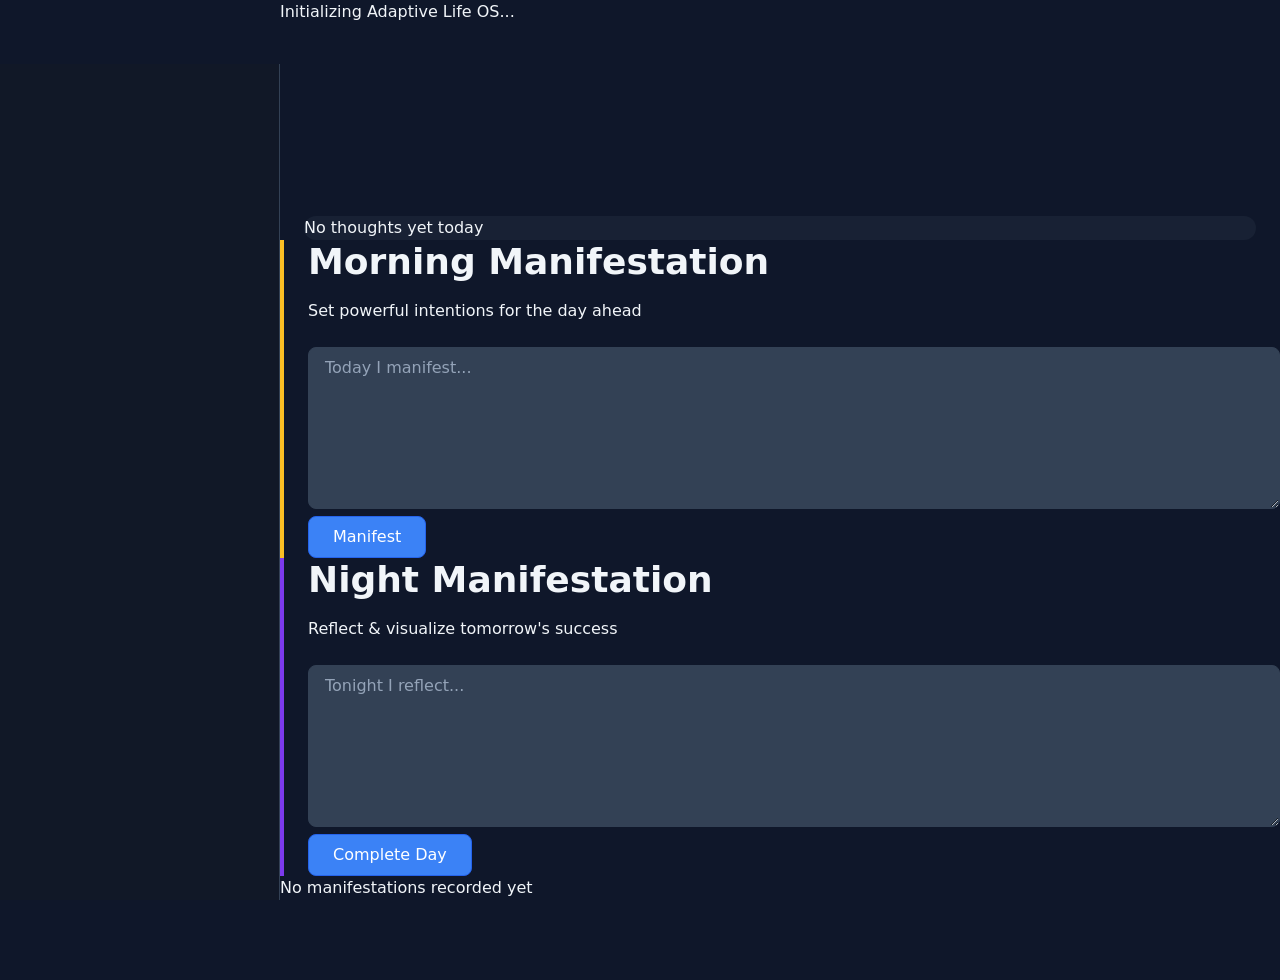
==== index.html @ 181cd0fe "Update index.html" ====
<!DOCTYPE html>
<html lang="en" data-theme="default">
<head>
  <meta charset="UTF-8" />
  <meta name="viewport" content="width=device-width, initial-scale=1.0"/>
  <meta name="description" content="Billionaire Tech – Adaptive Life OS"/>
  <title>Adaptive Life OS – Billionaire Tech</title>

  <!-- Favicon & Meta -->
  
  <meta name="theme-color" content="#0f172a"/>

  <!-- CSS Loading Order – Critical: Do NOT change -->
  <link rel="stylesheet" href="assets/css/01-variables.css"/>
  <link rel="stylesheet" href="assets/css/02-base.css"/>
  <link rel="stylesheet" href="assets/css/03-layout.css"/>
  <link rel="stylesheet" href="assets/css/04-components.css"/>
  <link rel="stylesheet" href="assets/css/05-animations.css"/>
  <link rel="stylesheet" href="assets/css/06-responsive.css"/>
  <link rel="stylesheet" href="assets/css/07-themes.css"/>

</head>
<body>

  <!-- Root Application Container -->
  <div class="app-root">

    <!-- Sidebar Navigation -->
<aside id="sidebar" class="app-sidebar">
  <nav id="sidebar-menu"></nav>
  <!-- Populated dynamically by sidebar.ui.js -->
</aside>

    <!-- Main Content Area -->
    <main class="app-main" id="main-content">

      <!-- Header / Top Bar -->
      <header id="header">
        <!-- Populated by header.ui.js -->
      </header>

      <!-- System Alert Banner (risk, burnout, critical) -->
      <div id="alert-banner"></div>

      <!-- Primary Execution Panel – dynamic view content loads here -->
      <div id="execution-panel" class="main-scroll">
        <!-- Initial loading state -->
        <div class="loading-state">
          <div class="spinner"></div>
          <p>Initializing Adaptive Life OS...</p>
        </div>
      </div>

      <!-- Analytics & Charts Section -->
      <section id="analytics-panel"></section>
        <!-- Chart wrappers populated by charts.ui.js -->
      </section>

      <!-- Thought Ticker (persistent across views) -->
      <div id="thought-ticker-container" class="ticker-container">
        <div id="thought-ticker" class="ticker-scroll"></div>
      </div>

      <!-- Manifestation Reminders -->
      <section id="manifestation-panel">
        <div id="manifest-morning-panel" class="manifest-card manifest-morning"></div>
        <div id="manifest-night-panel" class="manifest-card manifest-night"></div>
        <div id="manifest-history-panel" class="manifest-history-panel"></div>
      </section>

    </main>

  </div>

  <!-- Modal Root – all modals render here -->
  <div id="modal-root"></div>

  <!-- Toast & Alert Containers -->
  <div id="alert-toast-container"></div>
  <div id="alert-warning-panel"></div>

  <!-- JavaScript Loading Order – Critical: Do NOT change -->
  <!-- Core Infrastructure -->
  <script src="assets/js/core/08-storage.js"></script>
  <script src="assets/js/core/09-state.js"></script>
  <script src="assets/js/core/10-versioning.js"></script>
  <script src="assets/js/core/11-eventbus.js"></script>
  <script src="assets/js/core/12-recalculation.js"></script>

  <!-- Authentication Layer -->
  <script src="assets/js/auth/13-auth.guard.js"></script>
  <script src="assets/js/auth/14-auth.session.js"></script>
  <script src="assets/js/auth/15-auth.crypto.js"></script>

  <!-- Primary Engines -->
  <script src="assets/js/engine/16-user.engine.js"></script>
  <script src="assets/js/engine/17-task.engine.js"></script>
  <script src="assets/js/engine/18-habit.engine.js"></script>
  <script src="assets/js/engine/19-mission.engine.js"></script>
  <script src="assets/js/engine/20-finance.engine.js"></script>
  <script src="assets/js/engine/21-health.engine.js"></script>
  <script src="assets/js/engine/22-target.engine.js"></script>
  <script src="assets/js/engine/23-streak.engine.js"></script>

  <!-- Intelligence Engines -->
  <script src="assets/js/engine/24-score.engine.js"></script>
  <script src="assets/js/engine/25-discipline.engine.js"></script>
  <script src="assets/js/engine/26-wealth.engine.js"></script>
  <script src="assets/js/engine/27-risk.engine.js"></script>
  <script src="assets/js/engine/28-burnout.engine.js"></script>
  <script src="assets/js/engine/29-rank.engine.js"></script>
  <script src="assets/js/engine/30-badge.engine.js"></script>
  <script src="assets/js/engine/31-theme.engine.js"></script>

  <!-- UI System -->
  <script src="assets/js/ui/32-router.js"></script>
  <script src="assets/js/ui/33-view.manager.js"></script>
  <script src="assets/js/ui/34-component.loader.js"></script>
  <script src="assets/js/ui/35-dashboard.ui.js"></script>
  <script src="assets/js/ui/36-sidebar.ui.js"></script>
  <script src="assets/js/ui/37-header.ui.js"></script>
  <script src="assets/js/ui/38-alerts.ui.js"></script>
  <script src="assets/js/ui/39-modals.ui.js"></script>
  <script src="assets/js/ui/40-charts.ui.js"></script>
  <script src="assets/js/ui/41-thoughts.ui.js"></script>
  <script src="assets/js/ui/42-manifest.ui.js"></script>

  <!-- Boot & Guard Systems -->
  <script src="assets/js/core/43-boot.js"></script>
  <script src="assets/js/core/44-router.guard.js"></script>
  <script src="assets/js/core/45-system.health.js"></script>
  <script src="assets/js/core/46-migration.manager.js"></script>
  <script src="assets/js/core/47-reset.manager.js"></script>

  <!-- Final Boot Trigger -->
  <script>
    // Ensure boot starts after all scripts load
    document.addEventListener("DOMContentLoaded", function () {
      if (window.Boot) {
        Boot.init();
      } else {
        console.error("Boot module not loaded");
      }
    });
  </script>

</body>
</html>
---- assets/css/01-variables.css ----
/*
 * 01-variables.css
 * Global Design Token System – Billionaire Tech Adaptive Life OS
 * 
 * Central source of truth for all visual design decisions.
 * Loaded FIRST in every HTML document.
 * 
 * Version: 1.0.0 – Initial system (March 2026)
 * No layout, no components, no keyframes allowed here.
 */

:root {
  /* ==========================================================================
     1. CORE COLOR PALETTE – Foundation colors
  ========================================================================== */
  --bt-color-primary: #3b82f6;           /* Blue – main action color */
  --bt-color-primary-light: #60a5fa;
  --bt-color-primary-dark: #2563eb;
  --bt-color-primary-900: #1e40af;
  
  --bt-color-secondary: #6b7280;         /* Cool gray – supporting */
  --bt-color-secondary-light: #9ca3af;
  --bt-color-secondary-dark: #4b5563;
  
  --bt-color-accent: #ec4899;            /* Magenta – highlight / energy */
  --bt-color-accent-light: #f472b6;
  --bt-color-accent-dark: #db2777;

  --bt-color-success: #10b981;           /* Green – achievement / positive */
  --bt-color-success-light: #34d399;
  --bt-color-success-dark: #059669;
  
  --bt-color-warning: #f59e0b;           /* Amber – attention / progress */
  --bt-color-warning-light: #fbbf24;
  --bt-color-warning-dark: #d97706;
  
  --bt-color-danger: #ef4444;            /* Red – alerts / risk */
  --bt-color-danger-light: #f87171;
  --bt-color-danger-dark: #dc2626;
  
  --bt-color-info: #06b6d4;              /* Cyan – information / learning */
  --bt-color-info-light: #22d3ee;
  --bt-color-info-dark: #0891b2;

  /* ==========================================================================
     2. NEUTRAL COLOR SYSTEM – Backgrounds, text, borders
  ========================================================================== */
  --bt-color-bg-main: #0f172a;           /* Slate-950 – dark mode default */
  --bt-color-bg-card: #1e293b;           /* Slate-800 – cards / panels */
  --bt-color-bg-sidebar: #111827;        /* Gray-900 – sidebar */
  --bt-color-bg-header: #0f172a;         /* Same as main for cohesion */
  --bt-color-bg-modal: rgba(15, 23, 42, 0.92);
  --bt-color-bg-surface: #334155;        /* Elevated surfaces */
  --bt-color-bg-hover: rgba(59, 130, 246, 0.08);
  --bt-color-bg-active: rgba(59, 130, 246, 0.16);

  --bt-color-border: #334155;            /* Subtle borders */
  --bt-color-border-soft: #475569;
  --bt-color-border-strong: #64748b;

  --bt-color-text-primary: #f1f5f9;      /* Slate-100 – main text */
  --bt-color-text-secondary: #cbd5e1;    /* Slate-300 */
  --bt-color-text-muted: #94a3b8;        /* Slate-400 */
  --bt-color-text-inverse: #0f172a;      /* For light backgrounds */

  /* ==========================================================================
     3. RISK LEVEL INDICATORS
  ========================================================================== */
  --bt-risk-low: #10b981;                /* Green */
  --bt-risk-medium: #f59e0b;             /* Amber */
  --bt-risk-high: #ef4444;               /* Red */
  --bt-risk-critical: #b91c1c;           /* Darker red – emergency */

  /* ==========================================================================
     4. LOCKDOWN MODE OVERRIDE COLORS
  ========================================================================== */
  --bt-lockdown-bg: #111827;
  --bt-lockdown-border: #ef4444;
  --bt-lockdown-text: #fee2e2;
  --bt-lockdown-banner: #7f1d1d;
  --bt-lockdown-accent: #f87171;

  /* ==========================================================================
     5. RANK THEME PALETTES – Progression hierarchy
  ========================================================================== */
  --bt-rank-beginner: #6b7280;
  --bt-rank-disciplined: #64748b;
  --bt-rank-performer: #3b82f6;
  --bt-rank-achiever: #8b5cf6;
  --bt-rank-executor: #ec4899;
  --bt-rank-elite: #f59e0b;
  --bt-rank-champion: #eab308;
  --bt-rank-legend: #a16207;
  --bt-rank-grandmaster: #ca8a04;

  /* ==========================================================================
     6. BADGE TIER COLORS
  ========================================================================== */
  --bt-badge-tier-1: #94a3b8;            /* Bronze-ish neutral */
  --bt-badge-tier-2: #eab308;            /* Gold */
  --bt-badge-tier-3: #a1a1aa;
  --bt-badge-tier-4: #06b6d4;            /* Diamond / cyan */
  --bt-badge-tier-5: #ec4899;            /* Legendary magenta */

  /* ==========================================================================
     7. MANIFESTATION CATEGORY COLORS
  ========================================================================== */
  --bt-manifest-morning: #fbbf24;        /* Warm sunrise amber */
  --bt-manifest-night: #7c3aed;          /* Deep violet – reflection */
  --bt-manifest-thought: #60a5fa;        /* Clear blue – clarity */
  --bt-manifest-goal: #10b981;           /* Growth green */
  --bt-manifest-success: #ec4899;        /* Victory magenta */

  /* ==========================================================================
     8. SPACING SCALE – 4px base system
  ========================================================================== */
  --bt-space-xxs: 0.125rem;   /* 2px  */
  --bt-space-xs:  0.25rem;    /* 4px  */
  --bt-space-sm:  0.5rem;     /* 8px  */
  --bt-space-md:  1rem;       /* 16px */
  --bt-space-lg:  1.5rem;     /* 24px */
  --bt-space-xl:  2rem;       /* 32px */
  --bt-space-2xl: 3rem;       /* 48px */
  --bt-space-3xl: 4rem;       /* 64px */
  --bt-space-4xl: 6rem;       /* 96px */
  --bt-space-5xl: 8rem;       /* 128px */

  /* ==========================================================================
     9. BORDER RADIUS SCALE
  ========================================================================== */
  --bt-radius-sm: 0.375rem;   /* 6px  */
  --bt-radius-md: 0.5rem;     /* 8px  */
  --bt-radius-lg: 0.75rem;    /* 12px */
  --bt-radius-xl: 1rem;       /* 16px */
  --bt-radius-2xl: 1.5rem;    /* 24px */
  --bt-radius-pill: 9999px;

  /* ==========================================================================
     10. SHADOW SYSTEM
  ========================================================================== */
  --bt-shadow-xs: 0 1px 2px rgba(0, 0, 0, 0.08);
  --bt-shadow-sm: 0 1px 3px rgba(0, 0, 0, 0.12), 0 1px 2px rgba(0, 0, 0, 0.06);
  --bt-shadow-md: 0 4px 6px -1px rgba(0, 0, 0, 0.1), 0 2px 4px -1px rgba(0, 0, 0, 0.06);
  --bt-shadow-lg: 0 10px 15px -3px rgba(0, 0, 0, 0.1), 0 4px 6px -2px rgba(0, 0, 0, 0.05);
  --bt-shadow-xl: 0 20px 25px -5px rgba(0, 0, 0, 0.1), 0 10px 10px -5px rgba(0, 0, 0, 0.04);
  --bt-shadow-inner: inset 0 2px 4px 0 rgba(0, 0, 0, 0.06);

  /* ==========================================================================
     11. Z-INDEX LAYERING SYSTEM
  ========================================================================== */
  --bt-z-base: 0;
  --bt-z-dropdown: 10;
  --bt-z-sticky: 100;
  --bt-z-modal: 1000;
  --bt-z-overlay: 1100;
  --bt-z-toast: 1200;
  --bt-z-max: 9999;

  /* ==========================================================================
     12. LAYOUT & SIZING CONSTANTS
  ========================================================================== */
  --bt-sidebar-width: 280px;
  --bt-sidebar-collapsed-width: 80px;
  --bt-header-height: 64px;
  --bt-card-padding: var(--bt-space-lg);
  --bt-container-max: 1440px;
  --bt-content-max: 1280px;

  /* ==========================================================================
     13. TYPOGRAPHY TOKENS
  ========================================================================== */
  --bt-font-family-primary: system-ui, -apple-system, BlinkMacSystemFont, "Segoe UI", Roboto, "Helvetica Neue", Arial, sans-serif;
  --bt-font-family-mono: ui-monospace, SFMono-Regular, Menlo, Monaco, Consolas, "Liberation Mono", "Courier New", monospace;

  --bt-font-size-xs:   0.75rem;    /* 12px */
  --bt-font-size-sm:   0.875rem;   /* 14px */
  --bt-font-size-md:   1rem;       /* 16px */
  --bt-font-size-lg:   1.125rem;   /* 18px */
  --bt-font-size-xl:   1.25rem;    /* 20px */
  --bt-font-size-2xl:  1.5rem;     /* 24px */
  --bt-font-size-3xl:  1.875rem;   /* 30px */
  --bt-font-size-4xl:  2.25rem;    /* 36px */
  --bt-font-size-5xl:  3rem;       /* 48px */

  --bt-font-weight-normal: 400;
  --bt-font-weight-medium: 500;
  --bt-font-weight-semibold: 600;
  --bt-font-weight-bold: 700;

  /* ==========================================================================
     14. ANIMATION TIMING TOKENS
  ========================================================================== */
  --bt-animation-xslow: 600ms;
  --bt-animation-slow:  400ms;
  --bt-animation-medium: 300ms;
  --bt-animation-fast:  200ms;
  --bt-animation-instant: 120ms;

  --bt-easing-standard: cubic-bezier(0.4, 0, 0.2, 1);
  --bt-easing-decelerate: cubic-bezier(0, 0, 0.2, 1);
  --bt-easing-accelerate: cubic-bezier(0.4, 0, 1, 1);

  /* ==========================================================================
     15. CHART & DATA VISUALIZATION PALETTE
  ========================================================================== */
  --bt-chart-primary: var(--bt-color-primary);
  --bt-chart-secondary: var(--bt-color-accent);
  --bt-chart-tertiary: #8b5cf6;
  --bt-chart-quaternary: #10b981;
  --bt-chart-warning: var(--bt-color-warning);
  --bt-chart-danger: var(--bt-color-danger);
  --bt-chart-neutral: #64748b;

  /* Progress / gradient helpers */
  --bt-progress-gradient-success: linear-gradient(90deg, #059669, #10b981);
  --bt-progress-gradient-warning: linear-gradient(90deg, #d97706, #f59e0b);
  --bt-progress-gradient-danger:  linear-gradient(90deg, #dc2626, #ef4444);

  /* ==========================================================================
     16. ALERT & NOTIFICATION TOKENS
  ========================================================================== */
  --bt-alert-success-bg: rgba(16, 185, 129, 0.12);
  --bt-alert-success-border: rgba(16, 185, 129, 0.3);
  --bt-alert-warning-bg: rgba(245, 158, 11, 0.12);
  --bt-alert-warning-border: rgba(245, 158, 11, 0.3);
  --bt-alert-danger-bg: rgba(239, 68, 68, 0.12);
  --bt-alert-danger-border: rgba(239, 68, 68, 0.3);

  /* ==========================================================================
     17. SCROLLBAR & MISC UI TOKENS
  ========================================================================== */
  --bt-scrollbar-track: #1e293b;
  --bt-scrollbar-thumb: #475569;
  --bt-scrollbar-thumb-hover: #64748b;

  --bt-modal-overlay: rgba(0, 0, 0, 0.7);
  --bt-backdrop-blur: blur(8px);

  /* Thought ticker specific */
  --bt-thought-ticker-bg: rgba(30, 41, 59, 0.6);
  --bt-thought-ticker-text: #e2e8f0;
}
---- assets/css/02-base.css ----
/*
 * 02-base.css
 * Foundation / Base Layer – Billionaire Tech Adaptive Life OS
 *
 * Establishes consistent cross-browser rendering baseline.
 * Loaded immediately after 01-variables.css.
 *
 * Purpose: Reset browser defaults → Normalize elements → Set safe defaults
 * No layout, no components, no theme-specific overrides allowed here.
 *
 * Version: 1.0.0 – March 2026
 */

@import url("01-variables.css");

/* ==========================================================================
   1. CSS RESET & UNIVERSAL RULES
========================================================================== */

*,
*::before,
*::after {
  margin: 0;
  padding: 0;
  border: 0;
  box-sizing: border-box;
  min-width: 0;
}

/* Prevent iOS font size adjust on orientation change */
html {
  -webkit-text-size-adjust: 100%;
  -moz-text-size-adjust: 100%;
  text-size-adjust: 100%;
}

/* Smooth scrolling – disabled in reduced-motion */
html {
  scroll-behavior: smooth;
}

/* ==========================================================================
   2. ROOT & HTML BASE SETUP
========================================================================== */

html {
  height: 100%;
  font-size: 100%;                    /* 16px base */
  -webkit-font-smoothing: antialiased;
  -moz-osx-font-smoothing: grayscale;
  text-rendering: optimizeLegibility;
}

/* ==========================================================================
   3. BODY BASE STYLING
========================================================================== */

body {
  height: 100%;
  min-height: 100vh;
  background: var(--bt-color-bg-main);
  color: var(--bt-color-text-primary);
  font-family: var(--bt-font-family-primary);
  font-size: var(--bt-font-size-md);
  line-height: 1.5;
  font-weight: var(--bt-font-weight-normal);
  -webkit-font-smoothing: antialiased;
  -moz-osx-font-smoothing: grayscale;
  text-rendering: optimizeLegibility;
  overflow-x: hidden;
}

/* ==========================================================================
   4. TYPOGRAPHY BASE HIERARCHY
========================================================================== */

h1, h2, h3, h4, h5, h6 {
  font-weight: var(--bt-font-weight-semibold);
  line-height: 1.2;
  margin-bottom: var(--bt-space-md);
}

h1 { font-size: var(--bt-font-size-5xl); }
h2 { font-size: var(--bt-font-size-4xl); }
h3 { font-size: var(--bt-font-size-3xl); }
h4 { font-size: var(--bt-font-size-2xl); }
h5 { font-size: var(--bt-font-size-xl);  }
h6 { font-size: var(--bt-font-size-lg);  }

p {
  margin-bottom: var(--bt-space-lg);
}

small, .text-sm {
  font-size: var(--bt-font-size-sm);
}

strong, b {
  font-weight: var(--bt-font-weight-semibold);
}

em, i {
  font-style: italic;
}

/* ==========================================================================
   5. LINKS
========================================================================== */

a {
  color: var(--bt-color-primary);
  text-decoration: none;
  transition: color var(--bt-animation-fast) var(--bt-easing-standard);
}

a:hover,
a:focus-visible {
  color: var(--bt-color-primary-light);
  text-decoration: underline;
  text-underline-offset: 2px;
}

/* ==========================================================================
   6. BUTTON RESET
========================================================================== */

button,
[role="button"],
input[type="button"],
input[type="submit"],
input[type="reset"] {
  appearance: none;
  background: none;
  border: none;
  font: inherit;
  color: inherit;
  cursor: pointer;
  text-align: center;
  line-height: normal;
  padding: 0;
}

/* Remove inner focus ring on some browsers */
button::-moz-focus-inner,
input::-moz-focus-inner {
  border: 0;
  padding: 0;
}

/* ==========================================================================
   7. FORM ELEMENTS NORMALIZATION
========================================================================== */

input,
textarea,
select,
button {
  font-family: inherit;
  font-size: inherit;
  line-height: inherit;
}

input[type="text"],
input[type="password"],
input[type="email"],
input[type="number"],
input[type="search"],
input[type="tel"],
input[type="url"],
input[type="date"],
textarea {
  appearance: none;
  background: var(--bt-color-bg-surface);
  border: 1px solid var(--bt-color-border);
  border-radius: var(--bt-radius-md);
  color: var(--bt-color-text-primary);
  padding: var(--bt-space-sm) var(--bt-space-md);
  width: 100%;
}

textarea {
  resize: vertical;
  min-height: 80px;
}

select {
  appearance: none;
  background: var(--bt-color-bg-surface) url("data:image/svg+xml,%3Csvg xmlns='http://www.w3.org/2000/svg' width='12' height='12' fill='none' viewBox='0 0 12 12'%3E%3Cpath stroke='%2394a3b8' stroke-linecap='round' stroke-linejoin='round' stroke-width='1.5' d='m1 4 5 5 5-5'/%3E%3C/svg%3E") no-repeat right var(--bt-space-md) center;
  background-size: 12px;
  padding-right: calc(var(--bt-space-md) + 20px);
}

/* Placeholder styling */
::placeholder {
  color: var(--bt-color-text-muted);
  opacity: 1;
}

/* ==========================================================================
   8. IMAGES & MEDIA
========================================================================== */

img,
video,
picture,
canvas,
svg {
  display: block;
  max-width: 100%;
  height: auto;
}

img {
  vertical-align: middle;
}

/* Prevent layout shift for lazy-loaded images */
[loading="lazy"] {
  min-height: 1px;
}

/* ==========================================================================
   9. LISTS
========================================================================== */

ul,
ol {
  list-style: none;
  padding-left: 0;
}

li {
  margin-bottom: var(--bt-space-xs);
}

/* ==========================================================================
   10. TABLES
========================================================================== */

table {
  border-collapse: collapse;
  width: 100%;
}

th,
td {
  padding: var(--bt-space-md);
  text-align: left;
  border-bottom: 1px solid var(--bt-color-border);
}

th {
  font-weight: var(--bt-font-weight-semibold);
  color: var(--bt-color-text-secondary);
}

/* ==========================================================================
   11. CODE & PRE
========================================================================== */

pre,
code,
kbd,
samp {
  font-family: var(--bt-font-family-mono);
  font-size: 0.95em;
}

code {
  background: rgba(30, 41, 59, 0.6);
  padding: 0.2em 0.4em;
  border-radius: var(--bt-radius-sm);
  color: #f472b6;
}

pre {
  background: var(--bt-color-bg-card);
  padding: var(--bt-space-lg);
  border-radius: var(--bt-radius-md);
  overflow-x: auto;
  border: 1px solid var(--bt-color-border);
}

pre code {
  background: none;
  padding: 0;
}

/* ==========================================================================
   12. SCROLLBARS – Modern cross-browser
========================================================================== */

body,
html,
.scroll-container {
  scrollbar-width: thin;
  scrollbar-color: var(--bt-scrollbar-thumb) var(--bt-scrollbar-track);
}

/* WebKit (Chrome, Edge, Safari) */
::-webkit-scrollbar {
  width: 8px;
  height: 8px;
}

::-webkit-scrollbar-track {
  background: var(--bt-scrollbar-track);
  border-radius: 4px;
}

::-webkit-scrollbar-thumb {
  background: var(--bt-scrollbar-thumb);
  border-radius: 4px;
  border: 2px solid var(--bt-scrollbar-track);
}

::-webkit-scrollbar-thumb:hover {
  background: var(--bt-scrollbar-thumb-hover);
}

/* ==========================================================================
   13. ACCESSIBILITY & MOTION
========================================================================== */

/* Focus visible only on keyboard navigation */
:focus-visible {
  outline: 2px solid var(--bt-color-primary);
  outline-offset: 2px;
  border-radius: var(--bt-radius-sm);
}

/* Hide default focus on mouse click (most elements) */
:focus:not(:focus-visible) {
  outline: none;
}

/* Selection highlight */
::selection {
  background: var(--bt-color-primary);
  color: white;
}

/* Reduced motion */
@media (prefers-reduced-motion: reduce) {
  html {
    scroll-behavior: auto !important;
  }

  *,
  *::before,
  *::after {
    animation-duration: 0.01ms !important;
    animation-iteration-count: 1 !important;
    transition-duration: 0.01ms !important;
    scroll-behavior: auto !important;
  }
}

/* ==========================================================================
   14. LAYOUT & TEXT SAFETY
========================================================================== */

* {
  overflow-wrap: break-word;
  word-break: break-word;
  hyphens: auto;
}

img,
video,
iframe {
  max-width: 100%;
}

/* Prevent zoom issues on mobile inputs */
input[type="text"],
input[type="password"],
input[type="email"],
input[type="number"] {
  font-size: 16px; /* ≥16px prevents iOS zoom */
}

/* ==========================================================================
   15. DARK MODE & LOCKDOWN COMPATIBILITY STUBS
========================================================================== */

/* These are just placeholders — actual overrides live in 07-themes.css */
[data-theme="dark"] {
  /* Variables already dark by default – can be adjusted here if needed */
}

[data-lockdown="true"] {
  /* Lockdown mode will override many variables in themes.css */
}

/* ==========================================================================
   16. UTILITY RESET HELPERS
========================================================================== */

.sr-only {
  position: absolute;
  width: 1px;
  height: 1px;
  padding: 0;
  margin: -1px;
  overflow: hidden;
  clip: rect(0, 0, 0, 0);
  white-space: nowrap;
  border-width: 0;
}
---- assets/css/03-layout.css ----
/*
 * 03-layout.css
 * Structural Layout Layer – Billionaire Tech Adaptive Life OS
 *
 * Defines the overall spatial skeleton of the application.
 * Loaded after variables.css and base.css.
 *
 * Purpose: Establish major containers, positioning, grid/flex systems
 *          and responsive-safe structural hierarchy.
 *
 * Strictly NO component styling, colors (except via variables),
 * animations, media queries (except structural necessity), or theme overrides.
 *
 * Version: 1.0.0 – March 2026
 */

.app-root {
  min-height: 100vh;
  height: 100%;
  display: flex;
  flex-direction: column;
  background: var(--bt-color-bg-main);
  overflow-x: hidden;
}

/* ==========================================================================
   HEADER LAYOUT
========================================================================== */

.app-header {
  position: sticky;
  top: 0;
  z-index: var(--bt-z-sticky);
  height: var(--bt-header-height);
  background: var(--bt-color-bg-header);
  border-bottom: 1px solid var(--bt-color-border);
  display: flex;
  align-items: center;
  padding: 0 var(--bt-space-xl);
  flex-shrink: 0;
}

.header-container {
  width: 100%;
  max-width: var(--bt-container-max);
  margin: 0 auto;
  display: flex;
  align-items: center;
  justify-content: space-between;
}

.header-left {
  display: flex;
  align-items: center;
  gap: var(--bt-space-lg);
}

.header-center {
  flex: 1;
  display: flex;
  justify-content: center;
  align-items: center;
}

.header-right {
  display: flex;
  align-items: center;
  gap: var(--bt-space-md);
}

/* ==========================================================================
   SIDEBAR LAYOUT
========================================================================== */

.app-sidebar {
  position: fixed;
  top: var(--bt-header-height);
  left: 0;
  bottom: 0;
  width: var(--bt-sidebar-width);
  background: var(--bt-color-bg-sidebar);
  border-right: 1px solid var(--bt-color-border);
  z-index: var(--bt-z-sticky);
  transition: width var(--bt-animation-medium) var(--bt-easing-standard);
  overflow: hidden;
}

.sidebar-inner {
  height: 100%;
  display: flex;
  flex-direction: column;
}

.sidebar-scroll {
  flex: 1;
  overflow-y: auto;
  overflow-x: hidden;
  padding: var(--bt-space-lg) 0;
  scrollbar-width: thin;
}

.sidebar-section {
  padding: 0 var(--bt-space-lg);
  margin-bottom: var(--bt-space-2xl);
}

.sidebar-footer {
  padding: var(--bt-space-lg);
  border-top: 1px solid var(--bt-color-border);
  flex-shrink: 0;
}

/* Collapsed sidebar mode */
.app-sidebar.sidebar-collapsed {
  width: var(--bt-sidebar-collapsed-width);
}

.sidebar-collapsed .sidebar-section {
  padding: 0 var(--bt-space-md);
}

.sidebar-collapsed .sidebar-label,
.sidebar-collapsed .sidebar-subtitle,
.sidebar-collapsed .ticker-controls span:not(.icon) {
  display: none;
}

.sidebar-collapsed .sidebar-item {
  justify-content: center;
}

.sidebar-collapsed .sidebar-section-header {
  justify-content: center;
}

/* ==========================================================================
   MAIN CONTENT AREA
========================================================================== */

.app-main {
  margin-left: var(--bt-sidebar-width);
  flex: 1;
  display: flex;
  flex-direction: column;
  min-width: 0;
  transition: margin-left var(--bt-animation-medium) var(--bt-easing-standard);
}

.app-main.sidebar-collapsed {
  margin-left: var(--bt-sidebar-collapsed-width);
}

.main-wrapper {
  flex: 1;
  padding: var(--bt-space-xl);
  max-width: var(--bt-content-max);
  margin: 0 auto;
  width: 100%;
}

.main-scroll {
  flex: 1;
  overflow-y: auto;
  overflow-x: hidden;
}

/* ==========================================================================
   DASHBOARD GRID STRUCTURE
========================================================================== */

.dashboard-grid {
  display: grid;
  grid-template-columns: repeat(12, 1fr);
  gap: var(--bt-space-lg);
}

.dashboard-top {
  grid-column: 1 / -1;
}

.dashboard-metrics {
  grid-column: 1 / -1;
  display: grid;
  grid-template-columns: repeat(auto-fit, minmax(240px, 1fr));
  gap: var(--bt-space-lg);
}

.dashboard-execution {
  grid-column: 1 / 9;
}

.dashboard-analytics {
  grid-column: 9 / -1;
}

/* ==========================================================================
   EXECUTION PANEL LAYOUT
========================================================================== */

.execution-panel {
  display: grid;
  grid-template-columns: repeat(12, 1fr);
  gap: var(--bt-space-xl);
}

.execution-primary {
  grid-column: 1 / 9;
}

.execution-secondary {
  grid-column: 9 / -1;
}

.execution-card-area {
  display: grid;
  grid-template-columns: repeat(auto-fill, minmax(320px, 1fr));
  gap: var(--bt-space-lg);
}

/* ==========================================================================
   ANALYTICS & CHART CONTAINERS
========================================================================== */

.analytics-container {
  display: grid;
  grid-template-columns: repeat(12, 1fr);
  gap: var(--bt-space-lg);
}

.chart-wrapper {
  grid-column: span 6;
  background: var(--bt-color-bg-card);
  border-radius: var(--bt-radius-lg);
  overflow: hidden;
  border: 1px solid var(--bt-color-border);
  box-shadow: var(--bt-shadow-md);
}

.chart-header {
  padding: var(--bt-space-md) var(--bt-space-lg);
  border-bottom: 1px solid var(--bt-color-border);
}

.chart-body {
  padding: var(--bt-space-lg);
  height: 320px;
  position: relative;
}

/* Full-width chart variant */
.chart-wrapper.full {
  grid-column: 1 / -1;
}

/* ==========================================================================
   SYSTEM BANNER AREA (Risk / Lockdown / Notifications)
========================================================================== */

.system-banner-area {
  position: sticky;
  top: var(--bt-header-height);
  z-index: calc(var(--bt-z-sticky) + 1);
  pointer-events: none;
}

.banner-container {
  max-width: var(--bt-content-max);
  margin: 0 auto;
  padding: 0 var(--bt-space-xl);
}

/* ==========================================================================
   THOUGHT TICKER ZONE (usually in sidebar)
========================================================================== */

.ticker-container {
  background: var(--bt-thought-ticker-bg);
  border-radius: var(--bt-radius-lg);
  overflow: hidden;
  margin: 0 var(--bt-space-lg);
}

.ticker-scroll {
  max-height: 180px;
  overflow-y: auto;
  padding: var(--bt-space-md);
  scrollbar-width: none;
}

.ticker-scroll::-webkit-scrollbar {
  display: none;
}

.ticker-controls {
  display: flex;
  justify-content: space-between;
  align-items: center;
  padding: var(--bt-space-xs) var(--bt-space-md);
  font-size: var(--bt-font-size-sm);
}

/* ==========================================================================
   ADMIN DASHBOARD LAYOUT
========================================================================== */

.admin-container {
  padding: var(--bt-space-xl);
  max-width: var(--bt-container-max);
  margin: 0 auto;
  width: 100%;
}

.admin-grid {
  display: grid;
  grid-template-columns: repeat(12, 1fr);
  gap: var(--bt-space-xl);
}

.admin-users-table {
  grid-column: 1 / -1;
}

.admin-analytics {
  grid-column: 1 / 7;
}

.admin-audit-panel,
.admin-system-health {
  grid-column: 7 / -1;
}

/* ==========================================================================
   MODAL LAYOUT SYSTEM
========================================================================== */

.modal-root {
  position: fixed;
  inset: 0;
  z-index: var(--bt-z-modal);
  display: flex;
  align-items: center;
  justify-content: center;
  pointer-events: none;
}

.modal-overlay {
  position: absolute;
  inset: 0;
  background: var(--bt-modal-overlay);
  backdrop-filter: var(--bt-backdrop-blur);
  pointer-events: all;
}

.modal-wrapper {
  position: relative;
  z-index: 2;
  max-width: 90vw;
  max-height: 90vh;
  pointer-events: all;
  overflow: hidden;
  border-radius: var(--bt-radius-xl);
  box-shadow: var(--bt-shadow-xl);
}

.modal-content {
  max-height: 90vh;
  overflow-y: auto;
  background: var(--bt-color-bg-card);
}

/* Stacked / confirmation modals variant */
.modal-wrapper.confirm {
  max-width: 480px;
}

/* ==========================================================================
   RESPONSIVE SAFETY & HELPERS
========================================================================== */

.content-max {
  max-width: var(--bt-content-max);
  margin-left: auto;
  margin-right: auto;
  width: 100%;
}

.scroll-safe {
  overflow-y: auto;
  overflow-x: hidden;
  -webkit-overflow-scrolling: touch;
}

.no-scroll {
  overflow: hidden;
}

/* Prevent content jump when scrollbar appears/disappears */
html.has-scrollbar {
  scrollbar-gutter: stable;
}
---- assets/css/04-components.css ----
/*
 * 04-components.css
 * Reusable UI Component Library – Billionaire Tech Adaptive Life OS
 *
 * Implements atomic + molecular UI pieces that live inside layout containers.
 * Loaded after layout.css — applies visual skin & micro-layout to components.
 *
 * Design inspiration: Stripe Dashboard + Linear + modern SaaS patterns
 * 
 * Strictly NO full-page layout, NO keyframes, NO media queries, NO theme overrides.
 *
 * Version: 1.0.0 – March 2026
 */

/* ==========================================================================
   1. BUTTON SYSTEM
========================================================================== */

.btn {
  display: inline-flex;
  align-items: center;
  justify-content: center;
  gap: var(--bt-space-sm);
  padding: var(--bt-space-sm) var(--bt-space-lg);
  border-radius: var(--bt-radius-md);
  font-weight: var(--bt-font-weight-medium);
  font-size: var(--bt-font-size-md);
  line-height: 1.5;
  cursor: pointer;
  transition: all var(--bt-animation-fast) var(--bt-easing-standard);
  white-space: nowrap;
}

.btn:disabled,
.btn[disabled] {
  opacity: 0.55;
  cursor: not-allowed;
  pointer-events: none;
}

.btn-primary {
  background: var(--bt-color-primary);
  color: white;
  border: 1px solid var(--bt-color-primary-dark);
}

.btn-primary:hover {
  background: var(--bt-color-primary-dark);
  transform: translateY(-1px);
}

.btn-secondary {
  background: var(--bt-color-bg-surface);
  color: var(--bt-color-text-primary);
  border: 1px solid var(--bt-color-border);
}

.btn-secondary:hover {
  background: var(--bt-color-bg-hover);
  border-color: var(--bt-color-border-strong);
}

.btn-success  { background: var(--bt-color-success);  color: white; border: 1px solid var(--bt-color-success-dark); }
.btn-warning  { background: var(--bt-color-warning);  color: white; border: 1px solid var(--bt-color-warning-dark); }
.btn-danger   { background: var(--bt-color-danger);   color: white; border: 1px solid var(--bt-color-danger-dark); }
.btn-ghost    { background: transparent; border: 1px solid var(--bt-color-border); color: var(--bt-color-text-primary); }
.btn-ghost:hover { background: var(--bt-color-bg-hover); }

.btn-icon {
  padding: var(--bt-space-sm);
  width: 2.5rem;
  height: 2.5rem;
  border-radius: var(--bt-radius-md);
}

.btn-sm { padding: var(--bt-space-xs) var(--bt-space-md); font-size: var(--bt-font-size-sm); }
.btn-lg { padding: var(--bt-space-md) var(--bt-space-xl); font-size: var(--bt-font-size-lg); }

/* ==========================================================================
   2. CARD COMPONENTS
========================================================================== */

.card {
  background: var(--bt-color-bg-card);
  border: 1px solid var(--bt-color-border);
  border-radius: var(--bt-radius-lg);
  box-shadow: var(--bt-shadow-md);
  overflow: hidden;
  transition: transform var(--bt-animation-fast), box-shadow var(--bt-animation-fast);
}

.card:hover {
  transform: translateY(-2px);
  box-shadow: var(--bt-shadow-lg);
}

.card-header {
  padding: var(--bt-space-md) var(--bt-space-lg);
  border-bottom: 1px solid var(--bt-color-border);
  font-weight: var(--bt-font-weight-semibold);
  font-size: var(--bt-font-size-lg);
  display: flex;
  align-items: center;
  justify-content: space-between;
  gap: var(--bt-space-md);
}

.card-body {
  padding: var(--bt-space-lg);
}

.card-footer {
  padding: var(--bt-space-md) var(--bt-space-lg);
  border-top: 1px solid var(--bt-color-border);
  background: rgba(0,0,0,0.03);
  display: flex;
  align-items: center;
  justify-content: flex-end;
  gap: var(--bt-space-md);
}

/* Variants */
.metric-card {
  text-align: center;
  padding: var(--bt-space-xl) var(--bt-space-lg);
}

.execution-card {
  min-height: 180px;
  display: flex;
  flex-direction: column;
}

.analytics-card,
.admin-card {
  height: 100%;
}

/* ==========================================================================
   3. PROGRESS BARS
========================================================================== */

.progress {
  height: 10px;
  background: var(--bt-color-bg-surface);
  border-radius: var(--bt-radius-pill);
  overflow: hidden;
  position: relative;
}

.progress-fill {
  height: 100%;
  width: 0%;
  transition: width var(--bt-animation-medium) var(--bt-easing-decelerate);
}

.progress-success .progress-fill { background: var(--bt-color-success); }
.progress-warning .progress-fill { background: var(--bt-color-warning); }
.progress-danger  .progress-fill { background: var(--bt-color-danger);  }

.progress-label {
  font-size: var(--bt-font-size-sm);
  color: var(--bt-color-text-secondary);
  margin-bottom: var(--bt-space-xs);
  display: flex;
  justify-content: space-between;
}

/* ==========================================================================
   4. RANK PROGRESS (specialized)
========================================================================== */

.rank-progress {
  height: 14px;
  background: var(--bt-color-bg-surface);
  border-radius: var(--bt-radius-pill);
  overflow: hidden;
  position: relative;
}

.rank-progress-bar {
  height: 100%;
  background: linear-gradient(90deg, var(--bt-rank-beginner), currentColor);
  transition: width var(--bt-animation-medium);
}

.rank-label {
  font-weight: var(--bt-font-weight-semibold);
  font-size: var(--bt-font-size-xl);
  margin-bottom: var(--bt-space-xs);
}

.rank-xp {
  font-size: var(--bt-font-size-sm);
  color: var(--bt-color-text-muted);
}

/* ==========================================================================
   5. BADGE SYSTEM
========================================================================== */

.badge {
  display: inline-flex;
  align-items: center;
  gap: var(--bt-space-xs);
  padding: var(--bt-space-xs) var(--bt-space-sm);
  border-radius: var(--bt-radius-pill);
  font-size: var(--bt-font-size-xs);
  font-weight: var(--bt-font-weight-medium);
  text-transform: uppercase;
  letter-spacing: 0.5px;
}

.badge-tier-1 { background: var(--bt-badge-tier-1); color: white; }
.badge-tier-2 { background: var(--bt-badge-tier-2); color: #0f172a; }
.badge-tier-3 { background: var(--bt-badge-tier-3); color: white; }
.badge-tier-4 { background: var(--bt-badge-tier-4); color: #0f172a; }
.badge-tier-5 { background: var(--bt-badge-tier-5); color: white; box-shadow: 0 0 12px rgba(236,72,153,0.5); }

/* ==========================================================================
   6. ALERT & BANNER COMPONENTS
========================================================================== */

.alert {
  padding: var(--bt-space-md) var(--bt-space-lg);
  border-radius: var(--bt-radius-md);
  border-left: 4px solid;
  background: rgba(255,255,255,0.04);
}

.alert-success { border-color: var(--bt-color-success); background: var(--bt-alert-success-bg); }
.alert-warning { border-color: var(--bt-color-warning); background: var(--bt-alert-warning-bg); }
.alert-danger  { border-color: var(--bt-color-danger);  background: var(--bt-alert-danger-bg);  }
.alert-info    { border-color: var(--bt-color-info);    background: rgba(6,182,212,0.12); }

.risk-banner,
.lockdown-banner {
  padding: var(--bt-space-lg);
  text-align: center;
  font-weight: var(--bt-font-weight-bold);
  border-radius: 0 0 var(--bt-radius-lg) var(--bt-radius-lg);
}

.risk-low    { background: var(--bt-risk-low);    color: white; }
.risk-medium { background: var(--bt-risk-medium); color: #0f172a; }
.risk-high   { background: var(--bt-risk-high);   color: white; }
.risk-critical { background: var(--bt-risk-critical); color: white; }

/* ==========================================================================
   7. FORM CONTROLS
========================================================================== */

.form-group {
  margin-bottom: var(--bt-space-lg);
}

.form-label {
  display: block;
  margin-bottom: var(--bt-space-xs);
  font-weight: var(--bt-font-weight-medium);
  font-size: var(--bt-font-size-sm);
  color: var(--bt-color-text-secondary);
}

.input,
.textarea,
.select {
  width: 100%;
  padding: var(--bt-space-sm) var(--bt-space-md);
  background: var(--bt-color-bg-surface);
  border: 1px solid var(--bt-color-border);
  border-radius: var(--bt-radius-md);
  color: var(--bt-color-text-primary);
  font-size: var(--bt-font-size-md);
  transition: border-color var(--bt-animation-fast);
}

.input:focus,
.textarea:focus,
.select:focus {
  outline: none;
  border-color: var(--bt-color-primary);
  box-shadow: 0 0 0 3px rgba(59,130,246,0.15);
}

.input-error {
  border-color: var(--bt-color-danger);
}

.input-error:focus {
  box-shadow: 0 0 0 3px rgba(239,68,68,0.15);
}

/* ==========================================================================
   8. TOGGLE SWITCH
========================================================================== */

.toggle {
  position: relative;
  display: inline-block;
  width: 44px;
  height: 24px;
}

.toggle input {
  opacity: 0;
  width: 0;
  height: 0;
}

.toggle-track {
  position: absolute;
  cursor: pointer;
  inset: 0;
  background: var(--bt-color-border);
  border-radius: 34px;
  transition: background var(--bt-animation-fast);
}

.toggle-thumb {
  position: absolute;
  content: "";
  height: 18px;
  width: 18px;
  left: 3px;
  bottom: 3px;
  background: white;
  border-radius: 50%;
  transition: transform var(--bt-animation-fast);
}

.toggle input:checked + .toggle-track {
  background: var(--bt-color-primary);
}

.toggle input:checked + .toggle-track .toggle-thumb {
  transform: translateX(20px);
}

/* ==========================================================================
   9. TABS
========================================================================== */

.tabs {
  display: flex;
  border-bottom: 1px solid var(--bt-color-border);
  margin-bottom: var(--bt-space-lg);
}

.tab {
  padding: var(--bt-space-sm) var(--bt-space-lg);
  cursor: pointer;
  font-weight: var(--bt-font-weight-medium);
  color: var(--bt-color-text-secondary);
  border-bottom: 2px solid transparent;
  transition: all var(--bt-animation-fast);
}

.tab:hover {
  color: var(--bt-color-text-primary);
}

.tab-active {
  color: var(--bt-color-primary);
  border-bottom-color: var(--bt-color-primary);
}

/* ==========================================================================
   10. DROPDOWN MENU
========================================================================== */

.dropdown-menu {
  position: absolute;
  background: var(--bt-color-bg-card);
  border: 1px solid var(--bt-color-border);
  border-radius: var(--bt-radius-lg);
  box-shadow: var(--bt-shadow-xl);
  min-width: 180px;
  z-index: var(--bt-z-dropdown);
  overflow: hidden;
  padding: var(--bt-space-xs) 0;
}

.dropdown-item {
  display: flex;
  align-items: center;
  gap: var(--bt-space-sm);
  padding: var(--bt-space-sm) var(--bt-space-lg);
  color: var(--bt-color-text-primary);
  cursor: pointer;
}

.dropdown-item:hover {
  background: var(--bt-color-bg-hover);
}

.dropdown-divider {
  height: 1px;
  background: var(--bt-color-border);
  margin: var(--bt-space-xs) 0;
}

/* ==========================================================================
   11. TABLES
========================================================================== */

.table {
  width: 100%;
  border-collapse: separate;
  border-spacing: 0;
}

.table-head th {
  background: rgba(30,41,59,0.4);
  padding: var(--bt-space-md);
  text-align: left;
  font-weight: var(--bt-font-weight-semibold);
  color: var(--bt-color-text-secondary);
  border-bottom: 1px solid var(--bt-color-border);
}

.table-row {
  background: var(--bt-color-bg-card);
}

.table-row:hover {
  background: var(--bt-color-bg-hover);
}

.table-cell {
  padding: var(--bt-space-md);
  border-bottom: 1px solid var(--bt-color-border);
}

.table-striped .table-row:nth-child(odd) {
  background: rgba(15,23,42,0.3);
}

/* ==========================================================================
   12. STREAK INDICATORS
========================================================================== */

.streak-indicator {
  display: flex;
  align-items: center;
  gap: var(--bt-space-sm);
  font-weight: var(--bt-font-weight-semibold);
  font-size: var(--bt-font-size-lg);
  color: var(--bt-color-warning);
}

.streak-active {
  color: var(--bt-color-success);
  animation: pulse-glow 2s infinite;
}

.streak-milestone {
  background: var(--bt-color-warning);
  color: #0f172a;
  padding: var(--bt-space-xs) var(--bt-space-sm);
  border-radius: var(--bt-radius-pill);
  font-size: var(--bt-font-size-sm);
}

/* ==========================================================================
   13. THOUGHT TICKER
========================================================================== */

.ticker {
  overflow: hidden;
  white-space: nowrap;
}

.ticker-item {
  display: inline-block;
  padding: var(--bt-space-xs) var(--bt-space-md);
  background: rgba(236,72,153,0.08);
  border-radius: var(--bt-radius-sm);
  margin-right: var(--bt-space-md);
  color: var(--bt-thought-ticker-text);
}

/* ==========================================================================
   14. MANIFESTATION CARDS
========================================================================== */

.manifest-card {
  border-left: 4px solid;
  padding-left: var(--bt-space-lg);
}

.manifest-morning  { border-color: var(--bt-manifest-morning);  }
.manifest-night    { border-color: var(--bt-manifest-night);    }
.manifest-thought  { border-color: var(--bt-manifest-thought);  }
.manifest-goal     { border-color: var(--bt-manifest-goal);     }
.manifest-success  { border-color: var(--bt-manifest-success);  }

/* ==========================================================================
   15. LOADING / EMPTY / ERROR STATES
========================================================================== */

.loading,
.empty-state,
.error-state {
  display: flex;
  flex-direction: column;
  align-items: center;
  justify-content: center;
  padding: var(--bt-space-2xl);
  color: var(--bt-color-text-muted);
  min-height: 180px;
}

.empty-state svg,
.error-state svg {
  width: 64px;
  height: 64px;
  margin-bottom: var(--bt-space-lg);
  opacity: 0.4;
}
---- assets/css/05-animations.css ----
/*
 * 05-animations.css
 * Motion & Micro-interaction System – Billionaire Tech Adaptive Life OS
 *
 * Defines all animated behaviors, transitions and keyframes.
 * Loaded after components.css — applies motion on top of existing styles.
 *
 * Philosophy: Subtle, performant, professional SaaS-grade feedback
 *             Hardware-accelerated properties only (transform, opacity)
 *             Full prefers-reduced-motion support
 *
 * Version: 1.0.0 – March 2026
 */

/* ==========================================================================
   GLOBAL MOTION SAFEGUARD
   Respect user preference for reduced motion
========================================================================== */

@media (prefers-reduced-motion: reduce) {
  *,
  *::before,
  *::after {
    animation-duration: 0.01ms !important;
    animation-iteration-count: 1 !important;
    transition-duration: 0.01ms !important;
    animation-play-state: paused !important;
  }
}

/* ==========================================================================
   1. FADE ANIMATIONS
========================================================================== */

@keyframes fadeIn {
  from { opacity: 0; }
  to   { opacity: 1; }
}

@keyframes fadeOut {
  from { opacity: 1; }
  to   { opacity: 0; }
}

.fade-in {
  animation: fadeIn var(--bt-animation-medium) var(--bt-easing-decelerate) forwards;
}

.fade-in-fast {
  animation: fadeIn var(--bt-animation-fast) var(--bt-easing-standard) forwards;
}

.fade-in-slow {
  animation: fadeIn var(--bt-animation-slow) var(--bt-easing-decelerate) forwards;
}

.fade-out {
  animation: fadeOut var(--bt-animation-medium) var(--bt-easing-accelerate) forwards;
}

/* ==========================================================================
   2. SLIDE ENTRANCE ANIMATIONS
========================================================================== */

@keyframes slideInLeft {
  from { transform: translateX(-20px); opacity: 0; }
  to   { transform: translateX(0);     opacity: 1; }
}

@keyframes slideInRight {
  from { transform: translateX(20px); opacity: 0; }
  to   { transform: translateX(0);    opacity: 1; }
}

@keyframes slideInUp {
  from { transform: translateY(20px); opacity: 0; }
  to   { transform: translateY(0);    opacity: 1; }
}

@keyframes slideInDown {
  from { transform: translateY(-20px); opacity: 0; }
  to   { transform: translateY(0);     opacity: 1; }
}

.slide-in-left  { animation: slideInLeft  var(--bt-animation-medium) var(--bt-easing-decelerate) forwards; }
.slide-in-right { animation: slideInRight var(--bt-animation-medium) var(--bt-easing-decelerate) forwards; }
.slide-in-up    { animation: slideInUp    var(--bt-animation-medium) var(--bt-easing-decelerate) forwards; }
.slide-in-down  { animation: slideInDown  var(--bt-animation-medium) var(--bt-easing-decelerate) forwards; }

/* ==========================================================================
   3. PROGRESS / FILL ANIMATIONS
========================================================================== */

@keyframes progressFill {
  from { width: 0%; }
  to   { width: var(--progress-target-width, 100%); }
}

.progress-animate .progress-fill {
  animation: progressFill var(--bt-animation-slow) var(--bt-easing-decelerate) forwards;
  will-change: width;
}

/* ==========================================================================
   4. BADGE UNLOCK ANIMATION
========================================================================== */

@keyframes badgePop {
  0%   { transform: scale(0.6);  opacity: 0; }
  50%  { transform: scale(1.15); opacity: 1; }
  70%  { transform: scale(0.95); }
  100% { transform: scale(1);    }
}

.badge-unlock {
  animation: badgePop var(--bt-animation-slow) var(--bt-easing-standard) forwards;
  will-change: transform, opacity;
}

/* ==========================================================================
   5. RANK UP / LEVEL GLOW
========================================================================== */

@keyframes rankGlow {
  0%   { transform: scale(1);    box-shadow: 0 0 0 0 rgba(236, 72, 153, 0.7); }
  40%  { transform: scale(1.08); box-shadow: 0 0 30px 10px rgba(236, 72, 153, 0); }
  70%  { transform: scale(1.03); box-shadow: 0 0 15px 5px rgba(236, 72, 153, 0); }
  100% { transform: scale(1);    box-shadow: 0 0 0 0 rgba(236, 72, 153, 0); }
}

.rank-up {
  animation: rankGlow var(--bt-animation-slow) var(--bt-easing-standard) forwards;
  will-change: transform, box-shadow;
}

/* ==========================================================================
   6. XP GAIN / SCORE POP
========================================================================== */

@keyframes xpFlash {
  0%, 100% { opacity: 1; transform: scale(1); }
  50%      { opacity: 0.4; transform: scale(1.4); }
}

.xp-gain {
  animation: xpFlash var(--bt-animation-fast) var(--bt-easing-standard);
  color: var(--bt-color-success);
  will-change: opacity, transform;
}

/* ==========================================================================
   7. NOTIFICATION / TOAST APPEAR
========================================================================== */

@keyframes popIn {
  0%   { transform: translateY(-20px) scale(0.95); opacity: 0; }
  60%  { transform: translateY(4px) scale(1.02);   opacity: 1; }
  100% { transform: translateY(0) scale(1);        opacity: 1; }
}

.notification-pop,
.notification-show {
  animation: popIn var(--bt-animation-medium) var(--bt-easing-decelerate) forwards;
  will-change: transform, opacity;
}

/* ==========================================================================
   8. RISK / ALERT PULSE
========================================================================== */

@keyframes riskPulse {
  0%   { box-shadow: 0 0 0 0 rgba(239, 68, 68, 0.7); }
  70%  { box-shadow: 0 0 0 12px rgba(239, 68, 68, 0); }
  100% { box-shadow: 0 0 0 0 rgba(239, 68, 68, 0); }
}

.risk-pulse,
.risk-warning {
  animation: riskPulse 2s var(--bt-easing-standard) infinite;
  will-change: box-shadow;
}

/* ==========================================================================
   9. LOCKDOWN SHAKE WARNING
========================================================================== */

@keyframes shakeWarning {
  0%, 100% { transform: translateX(0); }
  10%, 30%, 50%, 70%, 90% { transform: translateX(-4px); }
  20%, 40%, 60%, 80%      { transform: translateX(4px); }
}

.lockdown-shake,
.lockdown-alert {
  animation: shakeWarning var(--bt-animation-slow) var(--bt-easing-standard);
  will-change: transform;
}

/* ==========================================================================
   10. THOUGHT TICKER CONTINUOUS SCROLL
========================================================================== */

@keyframes tickerMove {
  0%   { transform: translateX(0); }
  100% { transform: translateX(-50%); }
}

.ticker-scroll {
  display: inline-flex;
  animation: tickerMove var(--bt-animation-xslow) linear infinite;
  will-change: transform;
}

/* Make sure content is duplicated for seamless loop */
.ticker-scroll.duplicate {
  animation-duration: calc(var(--bt-animation-xslow) * 0.5);
}

/* ==========================================================================
   11. MODAL OPEN / CLOSE
========================================================================== */

@keyframes modalFadeIn {
  from { opacity: 0; transform: scale(0.94); }
  to   { opacity: 1; transform: scale(1); }
}

@keyframes modalFadeOut {
  from { opacity: 1; transform: scale(1); }
  to   { opacity: 0; transform: scale(0.94); }
}

.modal-open  { animation: modalFadeIn  var(--bt-animation-medium) var(--bt-easing-decelerate) forwards; }
.modal-close { animation: modalFadeOut var(--bt-animation-medium) var(--bt-easing-accelerate) forwards; }

/* ==========================================================================
   12. HOVER MICRO-INTERACTIONS
========================================================================== */

.hover-lift {
  transition: transform var(--bt-animation-fast) var(--bt-easing-standard);
}

.hover-lift:hover {
  transform: translateY(-3px);
}

.hover-scale {
  transition: transform var(--bt-animation-fast) var(--bt-easing-standard);
}

.hover-scale:hover {
  transform: scale(1.04);
}

.hover-highlight {
  transition: background var(--bt-animation-fast), color var(--bt-animation-fast);
}

.hover-highlight:hover {
  background: var(--bt-color-bg-hover);
}

/* ==========================================================================
   13. UTILITY TRANSITION HELPERS
========================================================================== */

.transition-all-fast {
  transition: all var(--bt-animation-fast) var(--bt-easing-standard);
}

.transition-all-medium {
  transition: all var(--bt-animation-medium) var(--bt-easing-standard);
}

.transition-opacity {
  transition: opacity var(--bt-animation-medium) var(--bt-easing-standard);
}

.transition-transform {
  transition: transform var(--bt-animation-fast) var(--bt-easing-standard);
}
---- assets/css/06-responsive.css ----
/*
 * 06-responsive.css
 * Responsive Adaptation Layer – Billionaire Tech Adaptive Life OS
 *
 * Applies viewport-based adjustments to previously defined layout & components.
 * Loaded after animations.css — final structural/behavioral polish before themes.
 *
 * Breakpoints (mobile-first ascending, but written descending for cascade clarity):
 *   ≥1920px  → ultra-wide desktop
 *   ≤1440px  → standard/large desktop
 *   ≤1024px  → small desktop / tablet landscape
 *   ≤768px   → tablet portrait / small landscape
 *   ≤600px   → large phones / small tablets
 *   ≤480px   → standard mobile phones
 *
 * Version: 1.0.0 – March 2026
 */

/* ==========================================================================
   BASE RESPONSIVE SAFEGUARDS (applied globally)
========================================================================== */

html,
body,
.app-root,
.app-main {
  overflow-x: hidden;
}

img, video, canvas, iframe {
  max-width: 100%;
  height: auto;
}

.chart-wrapper,
.chart-body {
  width: 100%;
}

/* ==========================================================================
   SECTION 1 — Ultra-Wide Desktop (>1920px) – optional density increase
========================================================================== */

@media (min-width: 1921px) {
  .content-max,
  .admin-container,
  .main-wrapper {
    max-width: 1680px; /* slightly wider comfortable reading */
  }

  .dashboard-grid {
    gap: var(--bt-space-xl);
  }

  .chart-wrapper {
    height: 420px;
  }
}

/* ==========================================================================
   SECTION 2 — Standard / Large Desktop (≤1440px)
========================================================================== */

@media (max-width: 1440px) {
  .dashboard-execution {
    grid-column: 1 / -1;
  }

  .dashboard-analytics {
    grid-column: 1 / -1;
  }

  .chart-wrapper {
    grid-column: span 12 !important;
    height: 360px;
  }

  .execution-primary,
  .execution-secondary {
    grid-column: 1 / -1;
  }
}

/* ==========================================================================
   SECTION 3 — Small Desktop / Tablet Landscape (≤1024px)
========================================================================== */

@media (max-width: 1024px) {
  .app-sidebar {
    width: var(--bt-sidebar-collapsed-width);
    transform: translateX(0);
  }

  .app-main {
    margin-left: var(--bt-sidebar-collapsed-width);
  }

  .sidebar-label,
  .sidebar-subtitle,
  .ticker-controls span:not(.icon) {
    display: none;
  }

  .sidebar-item,
  .sidebar-section-header {
    justify-content: center;
  }

  .dashboard-grid,
  .analytics-container,
  .execution-panel,
  .admin-grid {
    grid-template-columns: 1fr;
    gap: var(--bt-space-lg);
  }

  .chart-wrapper {
    height: 320px;
  }

  .table {
    font-size: var(--bt-font-size-sm);
  }

  .table-head th,
  .table-cell {
    padding: var(--bt-space-sm);
  }
}

/* ==========================================================================
   SECTION 4 — Tablet Portrait (≤768px)
========================================================================== */

@media (max-width: 768px) {
  .app-header {
    padding: 0 var(--bt-space-lg);
  }

  .header-center {
    display: none;
  }

  .header-right {
    gap: var(--bt-space-sm);
  }

  .btn,
  .btn-lg,
  .btn-sm {
    padding: var(--bt-space-sm) var(--bt-space-md);
    font-size: var(--bt-font-size-sm);
  }

  .card-body,
  .chart-body {
    padding: var(--bt-space-md);
  }

  .metric-card {
    padding: var(--bt-space-lg);
  }

  /* Mobile sidebar becomes overlay */
  .app-sidebar {
    position: fixed;
    top: 0;
    left: 0;
    bottom: 0;
    width: 80vw;
    max-width: 320px;
    transform: translateX(-100%);
    transition: transform var(--bt-animation-medium) var(--bt-easing-standard);
    z-index: var(--bt-z-overlay);
  }

  .app-sidebar.sidebar-mobile-visible {
    transform: translateX(0);
  }

  .app-main {
    margin-left: 0 !important;
  }

  /* Overlay backdrop when sidebar open */
  body.sidebar-open::before {
    content: "";
    position: fixed;
    inset: 0;
    background: rgba(0,0,0,0.6);
    backdrop-filter: blur(4px);
    z-index: calc(var(--bt-z-overlay) - 1);
  }
}

/* ==========================================================================
   SECTION 5 — Large Mobile / Small Tablet (≤600px)
========================================================================== */

@media (max-width: 600px) {
  .main-wrapper {
    padding: var(--bt-space-lg);
  }

  .card {
    border-radius: 0;
    margin-left: calc(-1 * var(--bt-space-lg));
    margin-right: calc(-1 * var(--bt-space-lg));
  }

  .execution-card-area,
  .dashboard-metrics {
    grid-template-columns: 1fr;
  }

  .chart-wrapper {
    height: 280px;
  }

  .progress {
    height: 12px;
  }

  .rank-progress {
    height: 16px;
  }

  .modal-wrapper {
    max-width: 100%;
    max-height: 100%;
    border-radius: 0;
    height: 100%;
  }

  .modal-content {
    max-height: 100vh;
  }
}

/* ==========================================================================
   SECTION 6 — Standard Mobile (≤480px)
========================================================================== */

@media (max-width: 480px) {
  :root {
    --bt-space-xl: 1.25rem;
    --bt-space-lg: 1rem;
  }

  .app-header {
    height: 56px;
    padding: 0 var(--bt-space-md);
  }

  .btn,
  .btn-primary,
  .btn-secondary {
    width: 100%;
    justify-content: center;
  }

  .form-group {
    margin-bottom: var(--bt-space-md);
  }

  .input,
  .textarea,
  .select {
    font-size: var(--bt-font-size-md);
    padding: var(--bt-space-sm);
  }

  .chart-wrapper {
    height: 240px;
  }

  .ticker-container {
    margin: 0;
    border-radius: 0;
  }

  .ticker-scroll {
    max-height: 120px;
  }

  .notification-pop {
    width: 90vw;
    margin: 0 auto;
  }
}

/* ==========================================================================
   SECTION 7 — Sidebar Mobile Overlay & Toggle Support
========================================================================== */

@media (max-width: 768px) {
  .sidebar-mobile-toggle {
    display: block !important; /* assumed toggle button in header */
  }
}

/* ==========================================================================
   SECTION 8 — Grid Collapse Helpers
========================================================================== */

@media (max-width: 1024px) {
  .grid-auto-1col > * {
    grid-column: 1 / -1;
  }
}

/* ==========================================================================
   SECTION 9 — Table Horizontal Scroll on Small Screens
========================================================================== */

@media (max-width: 768px) {
  .table-responsive {
    overflow-x: auto;
    -webkit-overflow-scrolling: touch;
  }

  .table {
    min-width: 640px; /* forces scroll on narrow screens */
  }
}

/* ==========================================================================
   SECTION 10 — Thought Ticker Mobile Reposition (example: bottom bar)
========================================================================== */

@media (max-width: 768px) {
  .ticker-container {
    position: fixed;
    bottom: 0;
    left: 0;
    right: 0;
    z-index: var(--bt-z-sticky);
    border-radius: 0;
    background: rgba(15, 23, 42, 0.92);
    backdrop-filter: blur(8px);
    border-top: 1px solid var(--bt-color-border);
  }

  .ticker-scroll {
    white-space: nowrap;
    animation: tickerMove 40s linear infinite;
  }
}
---- assets/css/07-themes.css ----
/*
 * 07-themes.css
 * Theme & Appearance Override Layer – Billionaire Tech Adaptive Life OS
 *
 * Final layer: pure variable overrides for different visual modes and rank states.
 * Loaded LAST — overrides cascade from 01-variables.css downward.
 *
 * Switching mechanism: data-theme="..." or data-lockdown="true" on <html> or <body>
 * All changes are variable-based → zero structural impact
 *
 * Version: 1.0.0 – March 2026
 */

/* ==========================================================================
   GLOBAL THEME TRANSITION SMOOTHNESS
   Applied to html or body when theme changes
========================================================================== */

:root,
[data-theme] {
  transition:
    background-color var(--bt-animation-medium) var(--bt-easing-standard),
    color var(--bt-animation-medium) var(--bt-easing-standard),
    border-color var(--bt-animation-medium) var(--bt-easing-standard),
    box-shadow var(--bt-animation-fast) var(--bt-easing-standard);
}

/* ==========================================================================
   SECTION 1 — DEFAULT THEME
   (fallback / light-leaning balanced mode)
========================================================================== */

[data-theme="default"] {
  /* Already close to root defaults – mostly explicit for clarity & future extension */

  --bt-color-bg-main:       #0f172a;
  --bt-color-bg-card:       #1e293b;
  --bt-color-bg-sidebar:    #111827;
  --bt-color-bg-modal:      rgba(15, 23, 42, 0.94);

  --bt-color-text-primary:  #f1f5f9;
  --bt-color-text-secondary:#cbd5e1;
  --bt-color-text-muted:    #94a3b8;

  --bt-color-primary:       #3b82f6;
  --bt-color-accent:        #ec4899;
  --bt-color-success:       #10b981;
  --bt-color-warning:       #f59e0b;
  --bt-color-danger:        #ef4444;

  --bt-thought-ticker-bg:   rgba(30, 41, 59, 0.6);
  --bt-thought-ticker-text: #e2e8f0;
}

/* ==========================================================================
   SECTION 2 — DARK THEME
   True dark mode – deeper blacks, higher contrast text
========================================================================== */

[data-theme="dark"] {
  --bt-color-bg-main:       #020617;           /* slate-950 → near black */
  --bt-color-bg-card:       #0f172a;
  --bt-color-bg-sidebar:    #020617;
  --bt-color-bg-modal:      rgba(2, 6, 23, 0.96);

  --bt-color-bg-surface:    #1e293b;
  --bt-color-bg-hover:      rgba(59, 130, 246, 0.10);
  --bt-color-bg-active:     rgba(59, 130, 246, 0.18);

  --bt-color-border:        #334155;
  --bt-color-border-soft:   #475569;

  --bt-color-text-primary:  #f8fafc;
  --bt-color-text-secondary:#e2e8f0;
  --bt-color-text-muted:    #94a3b8;

  --bt-scrollbar-track:     #020617;
  --bt-scrollbar-thumb:     #475569;
  --bt-scrollbar-thumb-hover: #64748b;

  --bt-modal-overlay:       rgba(0, 0, 0, 0.85);
}

/* ==========================================================================
   SECTION 3 — ELITE RANK THEME
   Gold + premium blue accents – unlocked at Elite rank
========================================================================== */

[data-theme="elite"] {
  --bt-color-primary:       #d97706;           /* amber-600 – gold shift */
  --bt-color-primary-light: #fbbf24;
  --bt-color-primary-dark:  #b45309;

  --bt-color-accent:        #eab308;           /* yellow-500 */
  --bt-color-success:       #84cc16;           /* lime-500 */

  --bt-color-bg-hover:      rgba(234, 179, 8, 0.12);
  --bt-color-bg-active:     rgba(234, 179, 8, 0.20);

  --bt-progress-gradient-success: linear-gradient(90deg, #84cc16, #a3e635);
  --bt-chart-primary:       #d97706;
  --bt-chart-secondary:     #eab308;
}

/* ==========================================================================
   SECTION 4 — GRANDMASTER RANK THEME
   Deep luxury – black + gold + subtle purple accents
   Maximum prestige appearance
========================================================================== */

[data-theme="grandmaster"] {
  --bt-color-bg-main:       #0a0e1a;
  --bt-color-bg-card:       #131a2e;
  --bt-color-bg-sidebar:    #0a0e1a;
  --bt-color-bg-modal:      rgba(10, 14, 26, 0.96);

  --bt-color-primary:       #ca8a04;           /* yellow-700 deep gold */
  --bt-color-primary-light: #eab308;
  --bt-color-primary-dark:  #a16207;

  --bt-color-accent:        #a855f7;           /* purple-500 luxury */
  --bt-color-accent-light:  #c084fc;
  --bt-color-accent-dark:   #9333ea;

  --bt-color-success:       #65a30d;

  --bt-color-text-primary:  #fefce8;           /* very light cream-gold */
  --bt-color-text-secondary:#fde68a;
  --bt-color-text-muted:    #d4d4d8;

  --bt-badge-tier-5:        #ca8a04;
  --bt-badge-tier-5-glow:   rgba(202, 138, 4, 0.6);

  --bt-progress-gradient-success: linear-gradient(90deg, #a16207, #ca8a04);
}

/* ==========================================================================
   SECTION 5 — LOCKDOWN MODE OVERRIDE
   Highest priority – red danger aesthetic, reduced saturation
   Overrides EVERY other theme when active
========================================================================== */

[data-lockdown="true"] {
  --bt-color-bg-main:       #110c0d !important;
  --bt-color-bg-card:       #1a0f10 !important;
  --bt-color-bg-sidebar:    #0f0506 !important;
  --bt-color-bg-modal:      rgba(17, 12, 13, 0.96) !important;

  --bt-color-primary:       #f87171 !important;
  --bt-color-accent:        #fca5a5 !important;
  --bt-color-success:       #fca5a5 !important;
  --bt-color-warning:       #fbbf24 !important;
  --bt-color-danger:        #ef4444 !important;

  --bt-color-text-primary:  #fee2e2 !important;
  --bt-color-text-secondary:#fecaca !important;
  --bt-color-text-muted:    #fca5a5 !important;

  --bt-color-border:        #7f1d1d !important;
  --bt-color-border-soft:   #991b1b !important;

  --bt-lockdown-bg:         #110c0d !important;
  --bt-lockdown-border:     #ef4444 !important;
  --bt-lockdown-text:       #fee2e2 !important;
  --bt-lockdown-banner:     #7f1d1d !important;

  --bt-risk-low:            #fca5a5 !important;
  --bt-risk-medium:         #f87171 !important;
  --bt-risk-high:           #ef4444 !important;
  --bt-risk-critical:       #b91c1c !important;

  --bt-thought-ticker-bg:   rgba(127, 29, 29, 0.4) !important;
  --bt-thought-ticker-text: #fee2e2 !important;

  /* Force disable decorative gradients */
  --bt-progress-gradient-success: linear-gradient(90deg, #ef4444, #f87171) !important;
}

/* ==========================================================================
   SECTION 6 — ADMIN OVERRIDE THEME
   High-visibility neutral palette for admin oversight
========================================================================== */

[data-theme="admin"] {
  --bt-color-bg-main:       #0f172a;
  --bt-color-bg-card:       #1e293b;
  --bt-color-bg-surface:    #334155;

  --bt-color-primary:       #64748b;           /* slate-500 – neutral */
  --bt-color-accent:        #94a3b8;

  --bt-color-text-primary:  #f1f5f9;
  --bt-color-text-secondary:#cbd5e1;

  --bt-color-success:       #6ee7b7;
  --bt-color-warning:       #fcd34d;
  --bt-color-danger:        #f87171;

  --bt-chart-primary:       #64748b;
  --bt-chart-secondary:     #94a3b8;
}

/* ==========================================================================
   SECTION 7 — CHART COLOR ADAPTATIONS
========================================================================== */

[data-theme="dark"] .chart-wrapper,
[data-theme="elite"] .chart-wrapper,
[data-theme="grandmaster"] .chart-wrapper {
  --bt-chart-grid:          rgba(148, 163, 184, 0.12);
  --bt-chart-axis:          #64748b;
  --bt-chart-text:          #cbd5e1;
}

[data-lockdown="true"] .chart-wrapper {
  --bt-chart-grid:          rgba(239, 68, 68, 0.15);
  --bt-chart-axis:          #fca5a5;
  --bt-chart-text:          #fee2e2;
}

/* ==========================================================================
   SECTION 8 — BADGE VISIBILITY GUARANTEES
========================================================================== */

[data-theme="dark"] .badge-tier-2,
[data-theme="elite"] .badge-tier-2,
[data-theme="grandmaster"] .badge-tier-2 {
  color: #0f172a !important;
}

[data-lockdown="true"] .badge {
  filter: brightness(1.15);
}

/* ==========================================================================
   SECTION 9 — RISK & MANIFESTATION CARD READABILITY
========================================================================== */

[data-theme="dark"] .risk-banner,
[data-theme="elite"] .risk-banner,
[data-theme="grandmaster"] .risk-banner {
  color: white !important;
}

[data-theme="dark"] .manifest-card,
[data-theme="grandmaster"] .manifest-card {
  --bt-color-text-primary: #fefce8;
}

[data-lockdown="true"] .manifest-card {
  opacity: 0.92;
  filter: grayscale(0.3);
}
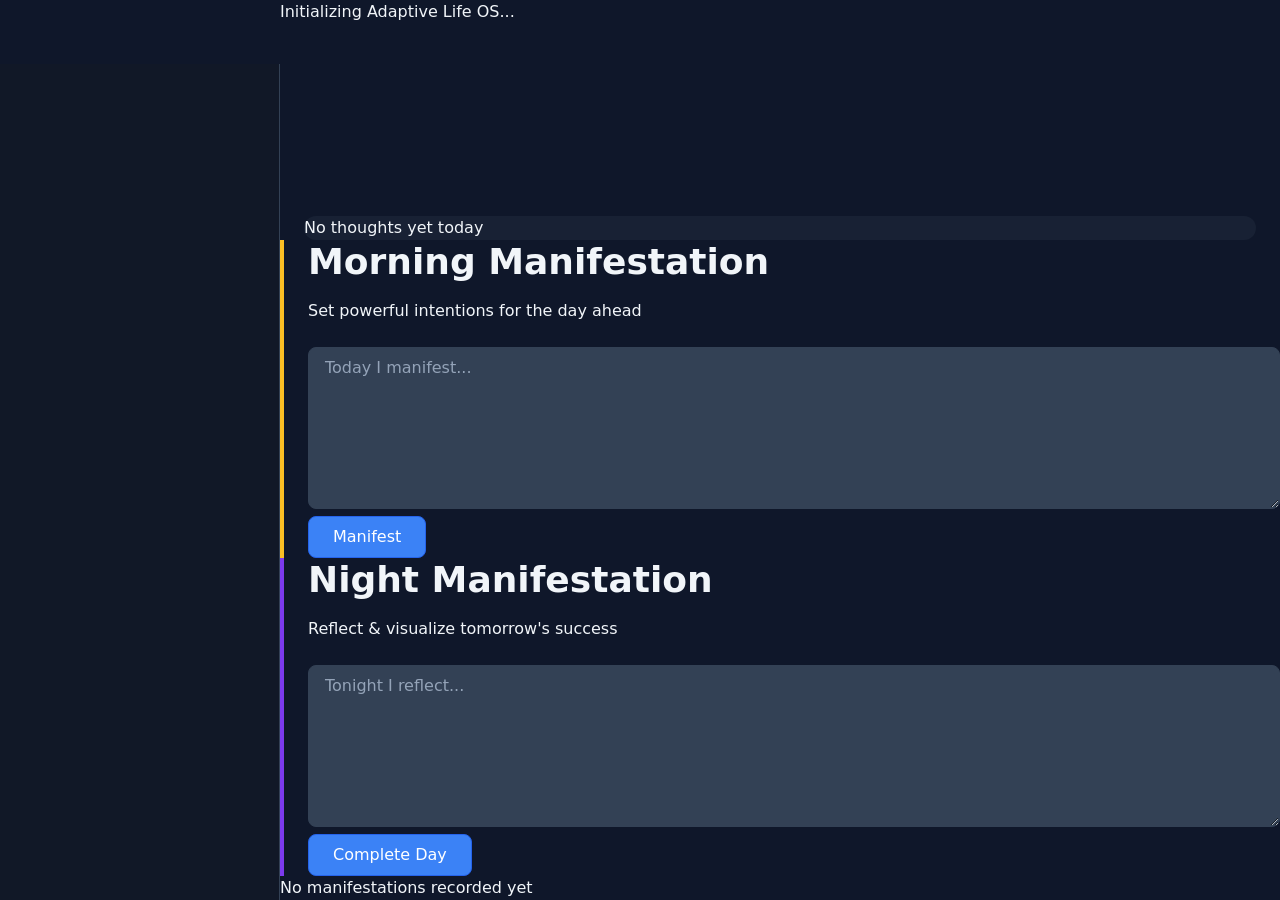
==== commit 42c56397: "Add files via upload" ====
--- a/index.html
+++ b/index.html
@@ -7,7 +7,7 @@
   <title>Adaptive Life OS – Billionaire Tech</title>
 
   <!-- Favicon & Meta -->
-  
+  <link rel="icon" href="assets/favicon.ico" type="image/x-icon"/>
   <meta name="theme-color" content="#0f172a"/>
 
   <!-- CSS Loading Order – Critical: Do NOT change -->
@@ -26,10 +26,9 @@
   <div class="app-root">
 
     <!-- Sidebar Navigation -->
-<aside id="sidebar" class="app-sidebar">
-  <nav id="sidebar-menu"></nav>
-  <!-- Populated dynamically by sidebar.ui.js -->
-</aside>
+    <aside id="sidebar" class="app-sidebar">
+      <!-- Populated dynamically by sidebar.ui.js -->
+    </aside>
 
     <!-- Main Content Area -->
     <main class="app-main" id="main-content">
@@ -52,7 +51,7 @@
       </div>
 
       <!-- Analytics & Charts Section -->
-      <section id="analytics-panel"></section>
+      <section id="analytics-panel" class="analytics-container">
         <!-- Chart wrappers populated by charts.ui.js -->
       </section>
 
@@ -77,7 +76,7 @@
 
   <!-- Toast & Alert Containers -->
   <div id="alert-toast-container"></div>
-  <div id="alert-warning-panel"></div>
+  <div id="alert-panel"></div>
 
   <!-- JavaScript Loading Order – Critical: Do NOT change -->
   <!-- Core Infrastructure -->
@@ -145,4 +144,4 @@
   </script>
 
 </body>
-</html>
+</html>
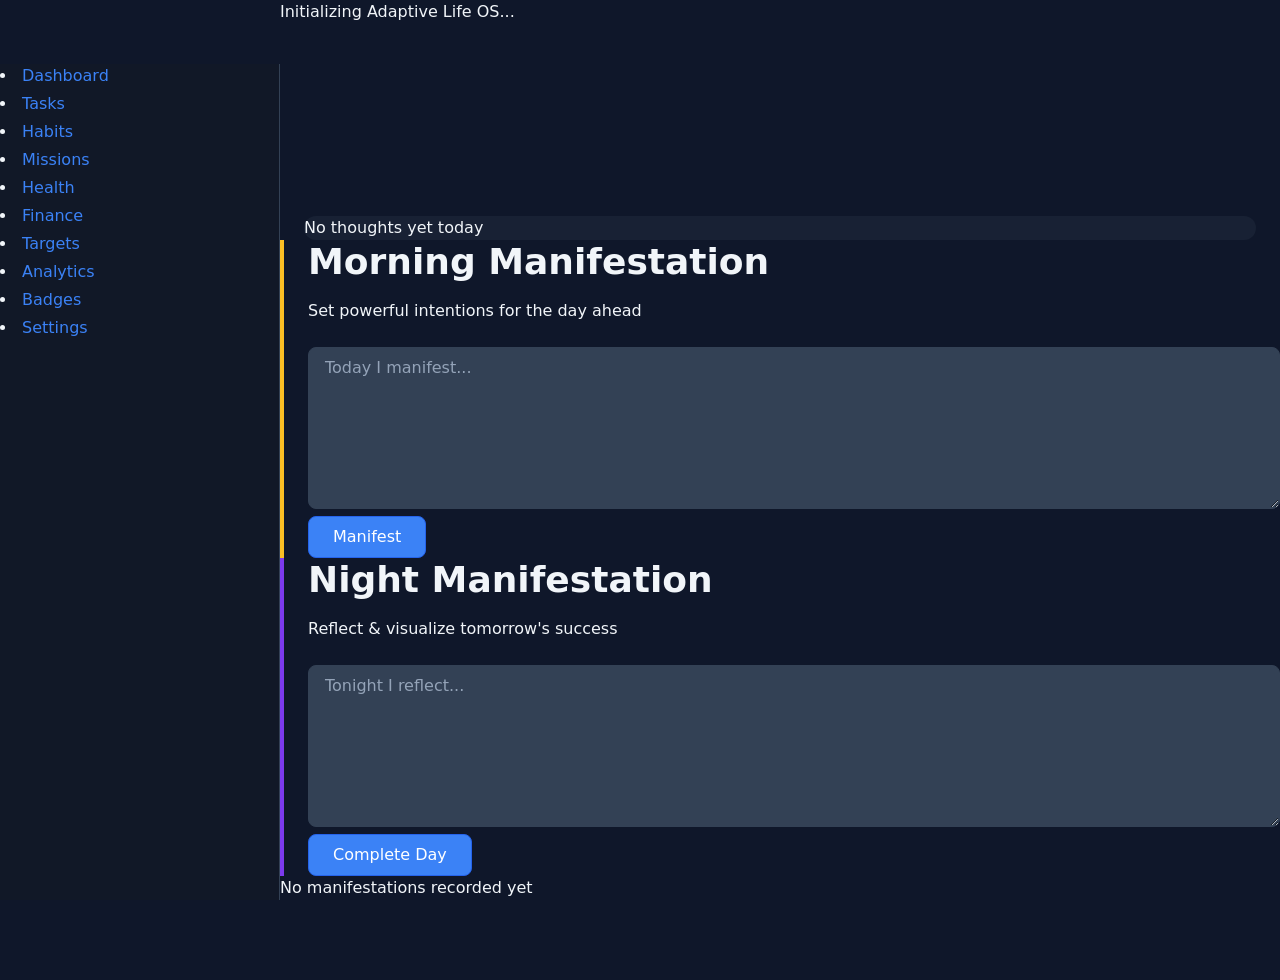
==== commit 4555d267: "Update index.html" ====
--- a/index.html
+++ b/index.html
@@ -25,10 +25,10 @@
   <!-- Root Application Container -->
   <div class="app-root">
 
-    <!-- Sidebar Navigation -->
-    <aside id="sidebar" class="app-sidebar">
-      <!-- Populated dynamically by sidebar.ui.js -->
-    </aside>
+<!-- Sidebar Navigation -->
+<aside id="sidebar" class="app-sidebar">
+  <nav id="sidebar-menu"></nav>
+</aside>
 
     <!-- Main Content Area -->
     <main class="app-main" id="main-content">
@@ -74,9 +74,9 @@
   <!-- Modal Root – all modals render here -->
   <div id="modal-root"></div>
 
-  <!-- Toast & Alert Containers -->
-  <div id="alert-toast-container"></div>
-  <div id="alert-panel"></div>
+<!-- Toast & Alert Containers -->
+<div id="alert-toast-container"></div>
+<div id="alert-warning-panel"></div>
 
   <!-- JavaScript Loading Order – Critical: Do NOT change -->
   <!-- Core Infrastructure -->
@@ -131,17 +131,7 @@
   <script src="assets/js/core/46-migration.manager.js"></script>
   <script src="assets/js/core/47-reset.manager.js"></script>
 
-  <!-- Final Boot Trigger -->
-  <script>
-    // Ensure boot starts after all scripts load
-    document.addEventListener("DOMContentLoaded", function () {
-      if (window.Boot) {
-        Boot.init();
-      } else {
-        console.error("Boot module not loaded");
-      }
-    });
-  </script>
 
 </body>
-</html>+
+</html>
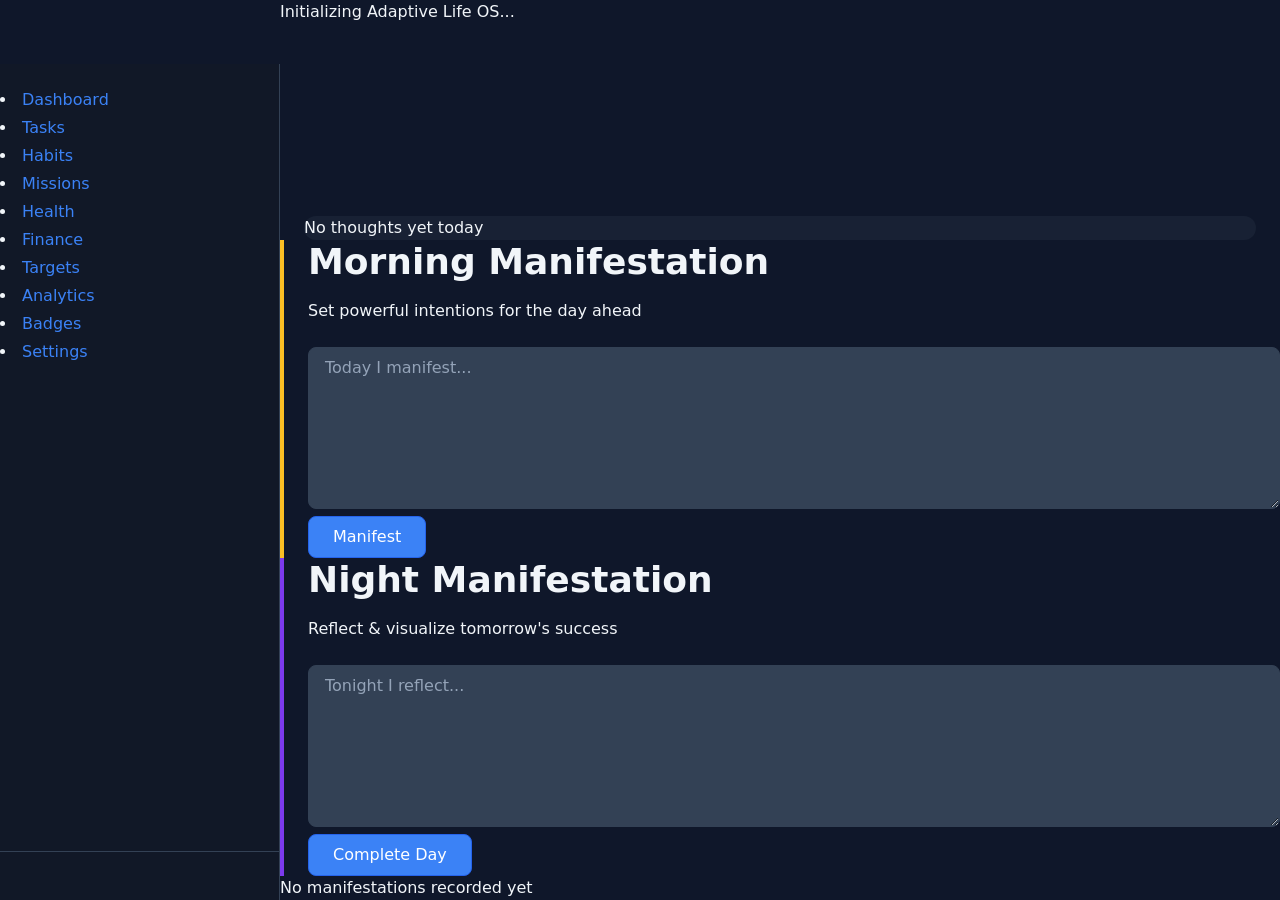
==== commit d1d14fab: "Update index.html" ====
--- a/index.html
+++ b/index.html
@@ -27,7 +27,21 @@
 
 <!-- Sidebar Navigation -->
 <aside id="sidebar" class="app-sidebar">
-  <nav id="sidebar-menu"></nav>
+
+  <div class="sidebar-inner">
+
+    <!-- Scrollable Menu Area -->
+    <div class="sidebar-scroll">
+      <nav id="sidebar-menu"></nav>
+    </div>
+
+    <!-- Optional Footer -->
+    <div class="sidebar-footer">
+      <!-- footer items (rank, profile, logout etc) -->
+    </div>
+
+  </div>
+
 </aside>
 
     <!-- Main Content Area -->
@@ -131,6 +145,16 @@
   <script src="assets/js/core/46-migration.manager.js"></script>
   <script src="assets/js/core/47-reset.manager.js"></script>
 
+<!-- Final Boot Trigger -->
+<script>
+  document.addEventListener("DOMContentLoaded", function () {
+    if (window.Boot) {
+      Boot.init();
+    } else {
+      console.error("Boot module not loaded");
+    }
+  });
+</script>
 
 </body>
 
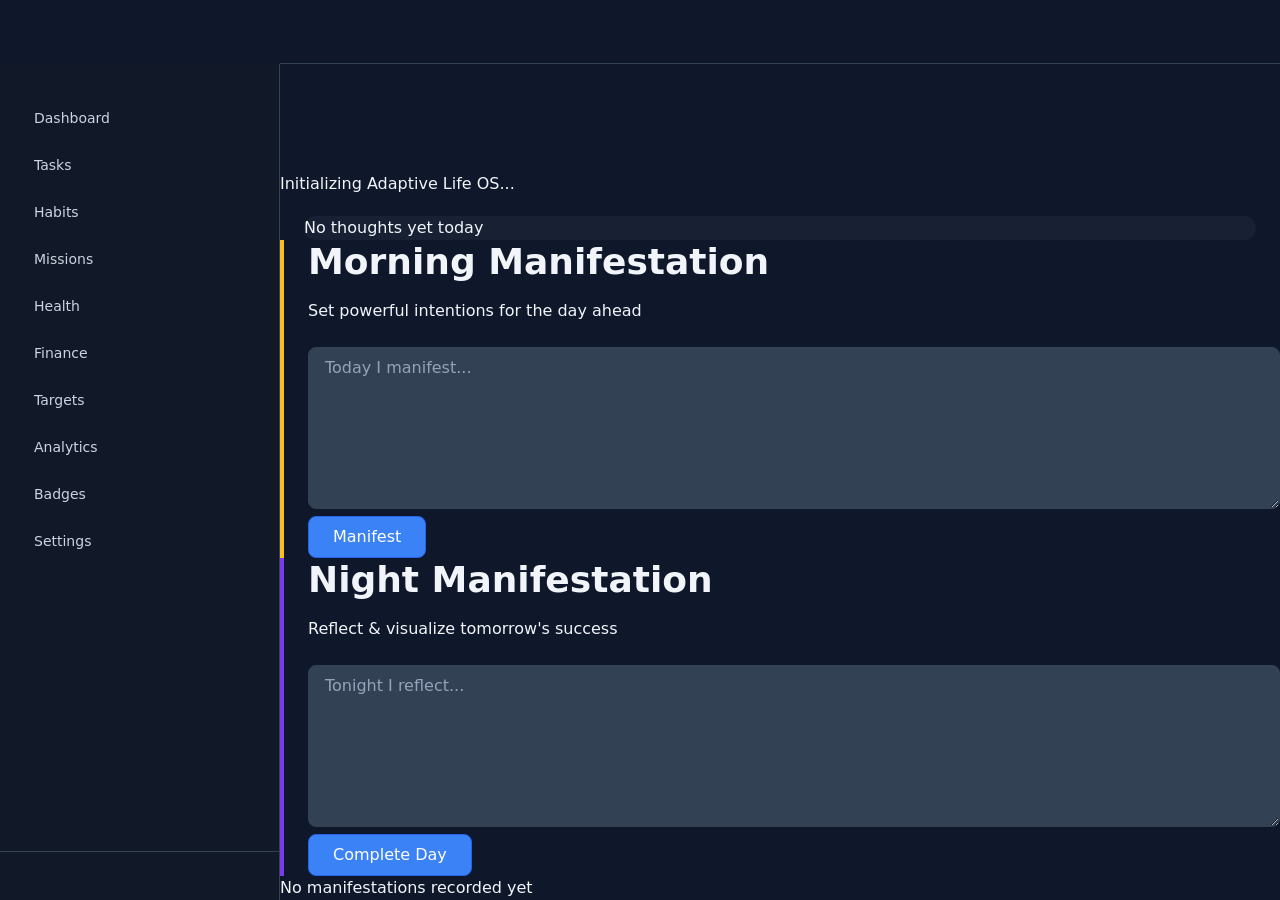
==== commit fa2d797e: "Update index.html" ====
--- a/index.html
+++ b/index.html
@@ -48,13 +48,13 @@
     <main class="app-main" id="main-content">
 
       <!-- Header / Top Bar -->
-      <header id="header">
+      <header id="header" class="app-header">
         <!-- Populated by header.ui.js -->
       </header>
 
       <!-- System Alert Banner (risk, burnout, critical) -->
       <div id="alert-banner"></div>
-
+      <div class="main-wrapper"></div>
       <!-- Primary Execution Panel – dynamic view content loads here -->
       <div id="execution-panel" class="main-scroll">
         <!-- Initial loading state -->
@@ -81,6 +81,7 @@
         <div id="manifest-history-panel" class="manifest-history-panel"></div>
       </section>
 
+      </div> <!-- main-wrapper -->
     </main>
 
   </div>
@@ -159,3 +160,4 @@
 </body>
 
 </html>
+
--- a/assets/css/03-layout.css
+++ b/assets/css/03-layout.css
@@ -397,4 +397,7 @@
 /* Prevent content jump when scrollbar appears/disappears */
 html.has-scrollbar {
   scrollbar-gutter: stable;
-}+
+}
+
+
--- a/assets/css/04-components.css
+++ b/assets/css/04-components.css
@@ -517,4 +517,44 @@
   height: 64px;
   margin-bottom: var(--bt-space-lg);
   opacity: 0.4;
-}+
+}
+/* =========================
+   SIDEBAR NAVIGATION
+========================= */
+
+#sidebar-menu{
+  list-style:none;
+  padding:10px;
+  margin:0;
+}
+
+.sidebar-item{
+  margin-bottom:6px;
+}
+
+.sidebar-link{
+  display:flex;
+  align-items:center;
+  gap:10px;
+  padding:10px 14px;
+  border-radius:6px;
+  text-decoration:none;
+  color:var(--bt-color-text-secondary);
+  font-size:14px;
+  transition:background .2s ease;
+}
+
+.sidebar-link:hover{
+  background:var(--bt-color-bg-hover);
+  color:var(--bt-color-text-primary);
+}
+
+.sidebar-item.active .sidebar-link{
+  background:var(--bt-color-primary);
+  color:white;
+}
+
+.sidebar-label{
+  font-size:14px;
+}
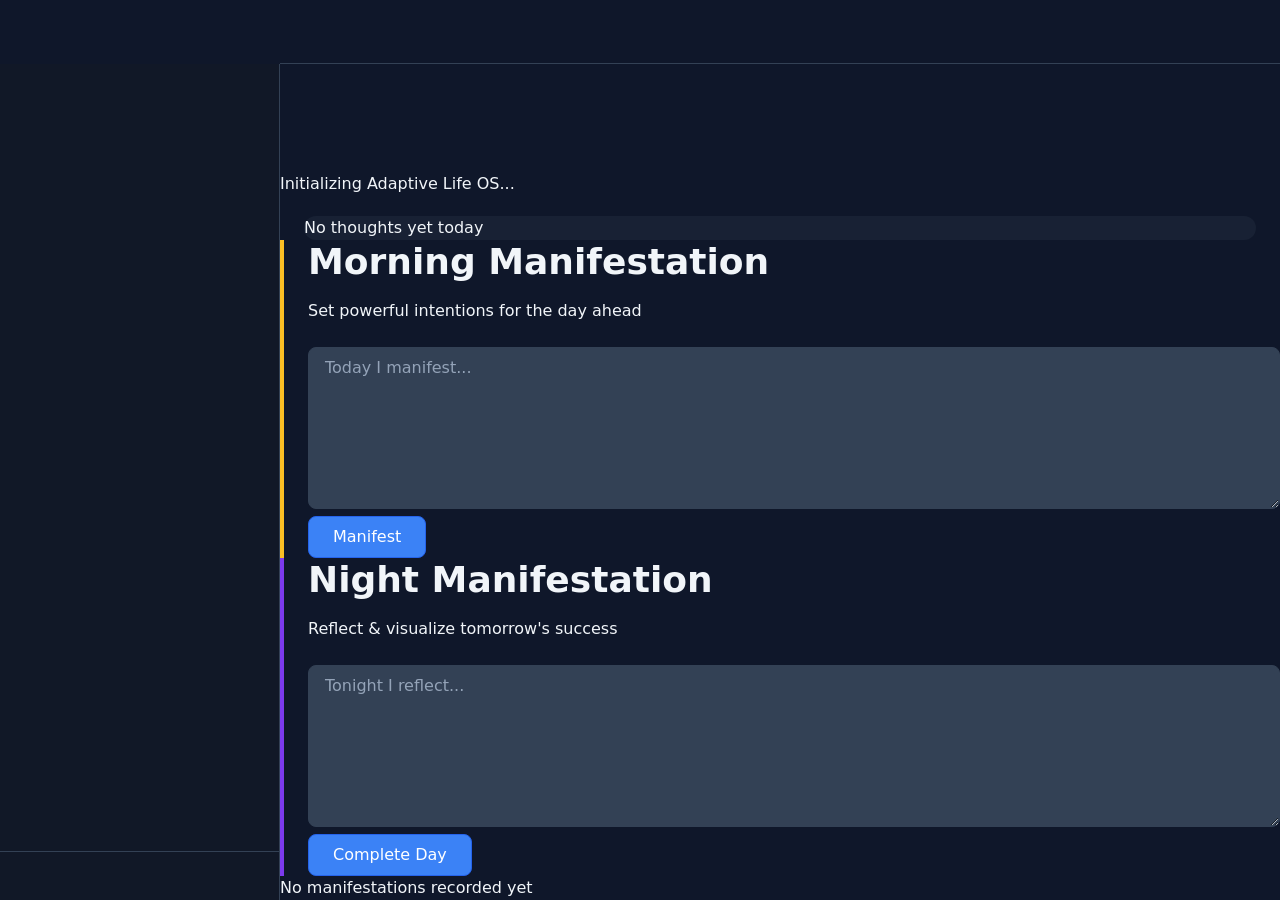
==== commit aac2f196: "Update index.html" ====
--- a/index.html
+++ b/index.html
@@ -74,17 +74,14 @@
         <div id="thought-ticker" class="ticker-scroll"></div>
       </div>
 
-      <!-- Manifestation Reminders -->
       <section id="manifestation-panel">
-        <div id="manifest-morning-panel" class="manifest-card manifest-morning"></div>
-        <div id="manifest-night-panel" class="manifest-card manifest-night"></div>
-        <div id="manifest-history-panel" class="manifest-history-panel"></div>
-      </section>
+  <div id="manifest-morning-panel" class="manifest-card manifest-morning"></div>
+  <div id="manifest-night-panel" class="manifest-card manifest-night"></div>
+  <div id="manifest-history-panel" class="manifest-history-panel"></div>
+</section>
 
-      </div> <!-- main-wrapper -->
-    </main>
-
-  </div>
+</main>
+</div>
 
   <!-- Modal Root – all modals render here -->
   <div id="modal-root"></div>
@@ -161,3 +158,4 @@
 
 </html>
 
+
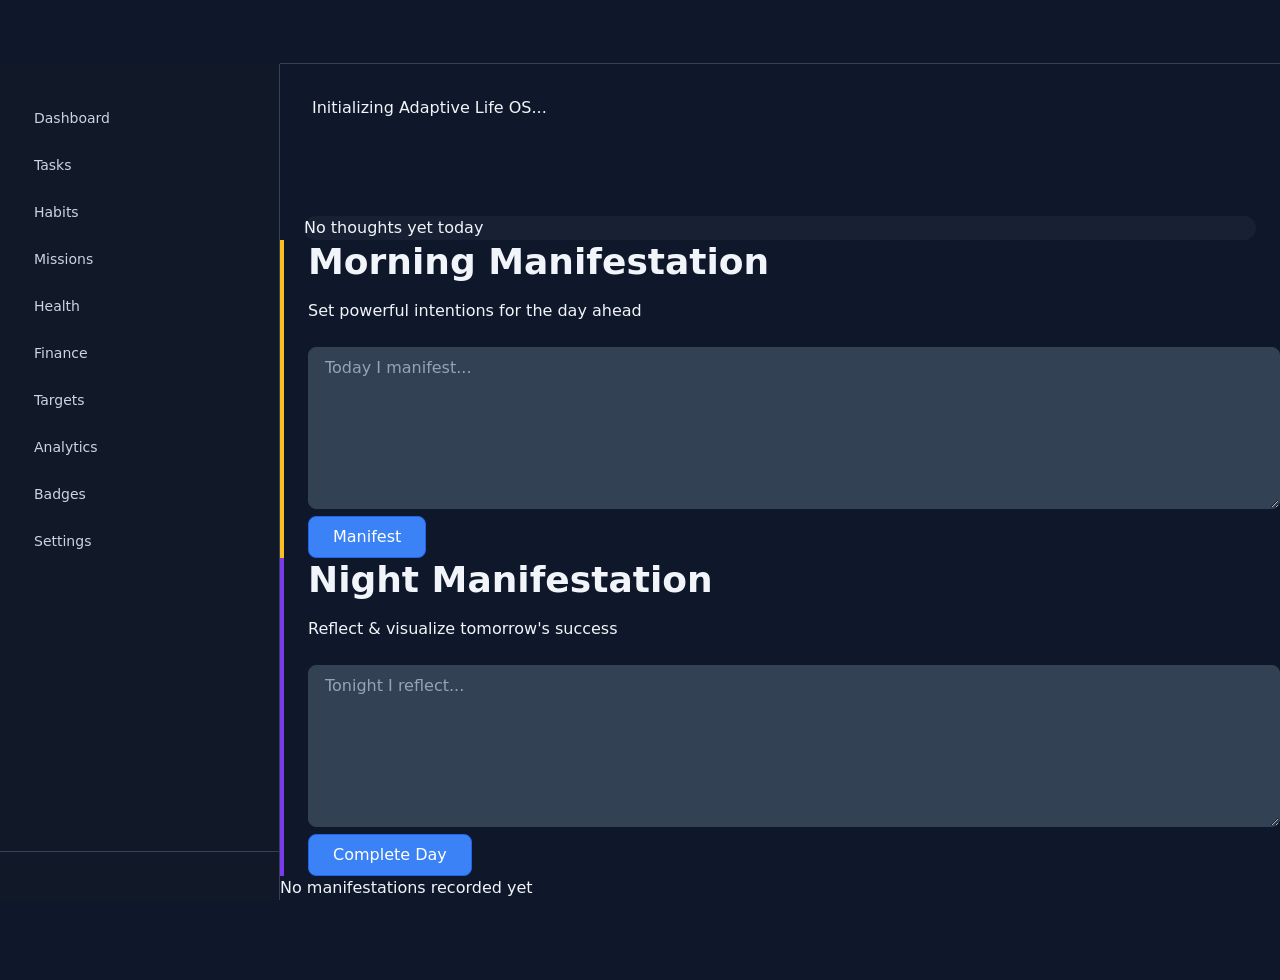
==== commit 9f0d8ecd: "Update index.html" ====
--- a/index.html
+++ b/index.html
@@ -1,161 +1,243 @@
 <!DOCTYPE html>
 <html lang="en" data-theme="default">
+
 <head>
-  <meta charset="UTF-8" />
-  <meta name="viewport" content="width=device-width, initial-scale=1.0"/>
-  <meta name="description" content="Billionaire Tech – Adaptive Life OS"/>
-  <title>Adaptive Life OS – Billionaire Tech</title>
-
-  <!-- Favicon & Meta -->
-  <link rel="icon" href="assets/favicon.ico" type="image/x-icon"/>
-  <meta name="theme-color" content="#0f172a"/>
-
-  <!-- CSS Loading Order – Critical: Do NOT change -->
-  <link rel="stylesheet" href="assets/css/01-variables.css"/>
-  <link rel="stylesheet" href="assets/css/02-base.css"/>
-  <link rel="stylesheet" href="assets/css/03-layout.css"/>
-  <link rel="stylesheet" href="assets/css/04-components.css"/>
-  <link rel="stylesheet" href="assets/css/05-animations.css"/>
-  <link rel="stylesheet" href="assets/css/06-responsive.css"/>
-  <link rel="stylesheet" href="assets/css/07-themes.css"/>
+
+<meta charset="UTF-8">
+<meta name="viewport" content="width=device-width, initial-scale=1.0">
+
+<title>Adaptive Life OS – Billionaire Tech</title>
+
+<meta name="description" content="Billionaire Tech Adaptive Life OS – Productivity, Finance, Health & Mission Control">
+
+<meta name="theme-color" content="#0f172a">
+
+<!-- FIX ERROR 7 -->
+<link rel="icon" href="assets/favicon.ico">
+<link rel="shortcut icon" href="assets/favicon.ico">
+
+<!-- CSS LOAD ORDER (DO NOT CHANGE) -->
+
+<link rel="stylesheet" href="assets/css/01-variables.css">
+<link rel="stylesheet" href="assets/css/02-base.css">
+<link rel="stylesheet" href="assets/css/03-layout.css">
+<link rel="stylesheet" href="assets/css/04-components.css">
+<link rel="stylesheet" href="assets/css/05-animations.css">
+<link rel="stylesheet" href="assets/css/06-responsive.css">
+<link rel="stylesheet" href="assets/css/07-themes.css">
 
 </head>
+
+
 <body>
 
-  <!-- Root Application Container -->
-  <div class="app-root">
-
-<!-- Sidebar Navigation -->
+<!-- APP ROOT -->
+
+<div class="app-root">
+
+
+<!-- SIDEBAR -->
+
 <aside id="sidebar" class="app-sidebar">
 
-  <div class="sidebar-inner">
-
-    <!-- Scrollable Menu Area -->
-    <div class="sidebar-scroll">
-      <nav id="sidebar-menu"></nav>
-    </div>
-
-    <!-- Optional Footer -->
-    <div class="sidebar-footer">
-      <!-- footer items (rank, profile, logout etc) -->
-    </div>
-
-  </div>
+<div class="sidebar-inner">
+
+<div class="sidebar-scroll">
+
+<nav id="sidebar-menu"></nav>
+
+</div>
+
+<div class="sidebar-footer"></div>
+
+</div>
 
 </aside>
 
-    <!-- Main Content Area -->
-    <main class="app-main" id="main-content">
-
-      <!-- Header / Top Bar -->
-      <header id="header" class="app-header">
-        <!-- Populated by header.ui.js -->
-      </header>
-
-      <!-- System Alert Banner (risk, burnout, critical) -->
-      <div id="alert-banner"></div>
-      <div class="main-wrapper"></div>
-      <!-- Primary Execution Panel – dynamic view content loads here -->
-      <div id="execution-panel" class="main-scroll">
-        <!-- Initial loading state -->
-        <div class="loading-state">
-          <div class="spinner"></div>
-          <p>Initializing Adaptive Life OS...</p>
-        </div>
-      </div>
-
-      <!-- Analytics & Charts Section -->
-      <section id="analytics-panel" class="analytics-container">
-        <!-- Chart wrappers populated by charts.ui.js -->
-      </section>
-
-      <!-- Thought Ticker (persistent across views) -->
-      <div id="thought-ticker-container" class="ticker-container">
-        <div id="thought-ticker" class="ticker-scroll"></div>
-      </div>
-
-      <section id="manifestation-panel">
-  <div id="manifest-morning-panel" class="manifest-card manifest-morning"></div>
-  <div id="manifest-night-panel" class="manifest-card manifest-night"></div>
-  <div id="manifest-history-panel" class="manifest-history-panel"></div>
+
+
+<!-- MAIN CONTENT -->
+
+<main id="main-content" class="app-main">
+
+
+<!-- HEADER -->
+
+<header id="header" class="app-header"></header>
+
+
+
+<!-- ALERTS -->
+
+<div id="alert-banner"></div>
+
+
+
+<!-- MAIN WRAPPER -->
+
+<div class="main-wrapper">
+
+
+<!-- EXECUTION PANEL (MAIN VIEW RENDER AREA) -->
+
+<div id="execution-panel" class="main-scroll">
+
+<div class="loading-state">
+
+<div class="spinner"></div>
+
+<p>Initializing Adaptive Life OS...</p>
+
+</div>
+
+</div>
+
+
+</div>
+
+
+
+<!-- ANALYTICS PANEL -->
+
+<section id="analytics-panel" class="analytics-container"></section>
+
+
+
+<!-- THOUGHT TICKER -->
+
+<div id="thought-ticker-container" class="ticker-container">
+
+<div id="thought-ticker" class="ticker-scroll"></div>
+
+</div>
+
+
+
+<!-- MANIFESTATION -->
+
+<section id="manifestation-panel">
+
+<div id="manifest-morning-panel" class="manifest-card manifest-morning"></div>
+
+<div id="manifest-night-panel" class="manifest-card manifest-night"></div>
+
+<div id="manifest-history-panel" class="manifest-history-panel"></div>
+
 </section>
 
+
+
 </main>
-</div>
-
-  <!-- Modal Root – all modals render here -->
-  <div id="modal-root"></div>
-
-<!-- Toast & Alert Containers -->
+
+</div>
+
+
+
+<!-- MODAL ROOT -->
+
+<div id="modal-root"></div>
+
+
+
+<!-- ALERT SYSTEM -->
+
 <div id="alert-toast-container"></div>
+
 <div id="alert-warning-panel"></div>
 
-  <!-- JavaScript Loading Order – Critical: Do NOT change -->
-  <!-- Core Infrastructure -->
-  <script src="assets/js/core/08-storage.js"></script>
-  <script src="assets/js/core/09-state.js"></script>
-  <script src="assets/js/core/10-versioning.js"></script>
-  <script src="assets/js/core/11-eventbus.js"></script>
-  <script src="assets/js/core/12-recalculation.js"></script>
-
-  <!-- Authentication Layer -->
-  <script src="assets/js/auth/13-auth.guard.js"></script>
-  <script src="assets/js/auth/14-auth.session.js"></script>
-  <script src="assets/js/auth/15-auth.crypto.js"></script>
-
-  <!-- Primary Engines -->
-  <script src="assets/js/engine/16-user.engine.js"></script>
-  <script src="assets/js/engine/17-task.engine.js"></script>
-  <script src="assets/js/engine/18-habit.engine.js"></script>
-  <script src="assets/js/engine/19-mission.engine.js"></script>
-  <script src="assets/js/engine/20-finance.engine.js"></script>
-  <script src="assets/js/engine/21-health.engine.js"></script>
-  <script src="assets/js/engine/22-target.engine.js"></script>
-  <script src="assets/js/engine/23-streak.engine.js"></script>
-
-  <!-- Intelligence Engines -->
-  <script src="assets/js/engine/24-score.engine.js"></script>
-  <script src="assets/js/engine/25-discipline.engine.js"></script>
-  <script src="assets/js/engine/26-wealth.engine.js"></script>
-  <script src="assets/js/engine/27-risk.engine.js"></script>
-  <script src="assets/js/engine/28-burnout.engine.js"></script>
-  <script src="assets/js/engine/29-rank.engine.js"></script>
-  <script src="assets/js/engine/30-badge.engine.js"></script>
-  <script src="assets/js/engine/31-theme.engine.js"></script>
-
-  <!-- UI System -->
-  <script src="assets/js/ui/32-router.js"></script>
-  <script src="assets/js/ui/33-view.manager.js"></script>
-  <script src="assets/js/ui/34-component.loader.js"></script>
-  <script src="assets/js/ui/35-dashboard.ui.js"></script>
-  <script src="assets/js/ui/36-sidebar.ui.js"></script>
-  <script src="assets/js/ui/37-header.ui.js"></script>
-  <script src="assets/js/ui/38-alerts.ui.js"></script>
-  <script src="assets/js/ui/39-modals.ui.js"></script>
-  <script src="assets/js/ui/40-charts.ui.js"></script>
-  <script src="assets/js/ui/41-thoughts.ui.js"></script>
-  <script src="assets/js/ui/42-manifest.ui.js"></script>
-
-  <!-- Boot & Guard Systems -->
-  <script src="assets/js/core/43-boot.js"></script>
-  <script src="assets/js/core/44-router.guard.js"></script>
-  <script src="assets/js/core/45-system.health.js"></script>
-  <script src="assets/js/core/46-migration.manager.js"></script>
-  <script src="assets/js/core/47-reset.manager.js"></script>
-
-<!-- Final Boot Trigger -->
+
+
+<!-- CORE SYSTEM -->
+
+<script src="assets/js/core/08-storage.js"></script>
+<script src="assets/js/core/09-state.js"></script>
+<script src="assets/js/core/10-versioning.js"></script>
+<script src="assets/js/core/11-eventbus.js"></script>
+<script src="assets/js/core/12-recalculation.js"></script>
+
+
+
+<!-- AUTH -->
+
+<script src="assets/js/auth/13-auth.guard.js"></script>
+<script src="assets/js/auth/14-auth.session.js"></script>
+<script src="assets/js/auth/15-auth.crypto.js"></script>
+
+
+
+<!-- PRIMARY ENGINES -->
+
+<script src="assets/js/engine/16-user.engine.js"></script>
+<script src="assets/js/engine/17-task.engine.js"></script>
+<script src="assets/js/engine/18-habit.engine.js"></script>
+<script src="assets/js/engine/19-mission.engine.js"></script>
+<script src="assets/js/engine/20-finance.engine.js"></script>
+<script src="assets/js/engine/21-health.engine.js"></script>
+<script src="assets/js/engine/22-target.engine.js"></script>
+<script src="assets/js/engine/23-streak.engine.js"></script>
+
+
+
+<!-- INTELLIGENCE -->
+
+<script src="assets/js/engine/24-score.engine.js"></script>
+<script src="assets/js/engine/25-discipline.engine.js"></script>
+<script src="assets/js/engine/26-wealth.engine.js"></script>
+<script src="assets/js/engine/27-risk.engine.js"></script>
+<script src="assets/js/engine/28-burnout.engine.js"></script>
+<script src="assets/js/engine/29-rank.engine.js"></script>
+<script src="assets/js/engine/30-badge.engine.js"></script>
+<script src="assets/js/engine/31-theme.engine.js"></script>
+
+
+
+<!-- UI SYSTEM -->
+
+<script src="assets/js/ui/32-router.js"></script>
+<script src="assets/js/ui/33-view.manager.js"></script>
+<script src="assets/js/ui/34-component.loader.js"></script>
+<script src="assets/js/ui/35-dashboard.ui.js"></script>
+<script src="assets/js/ui/36-sidebar.ui.js"></script>
+<script src="assets/js/ui/37-header.ui.js"></script>
+<script src="assets/js/ui/38-alerts.ui.js"></script>
+<script src="assets/js/ui/39-modals.ui.js"></script>
+<script src="assets/js/ui/40-charts.ui.js"></script>
+<script src="assets/js/ui/41-thoughts.ui.js"></script>
+<script src="assets/js/ui/42-manifest.ui.js"></script>
+
+
+
+<!-- CORE SYSTEM CONTROLLERS -->
+
+<script src="assets/js/core/43-boot.js"></script>
+<script src="assets/js/core/44-router.guard.js"></script>
+<script src="assets/js/core/45-system.health.js"></script>
+<script src="assets/js/core/46-migration.manager.js"></script>
+<script src="assets/js/core/47-reset.manager.js"></script>
+
+
+
+<!-- FINAL BOOT -->
+
 <script>
-  document.addEventListener("DOMContentLoaded", function () {
-    if (window.Boot) {
-      Boot.init();
-    } else {
-      console.error("Boot module not loaded");
-    }
-  });
+
+document.addEventListener("DOMContentLoaded", () => {
+
+if(window.Boot){
+
+Boot.init()
+
+}else{
+
+console.error("Boot system not loaded")
+
+}
+
+})
+
 </script>
 
+
 </body>
 
 </html>
-
-
